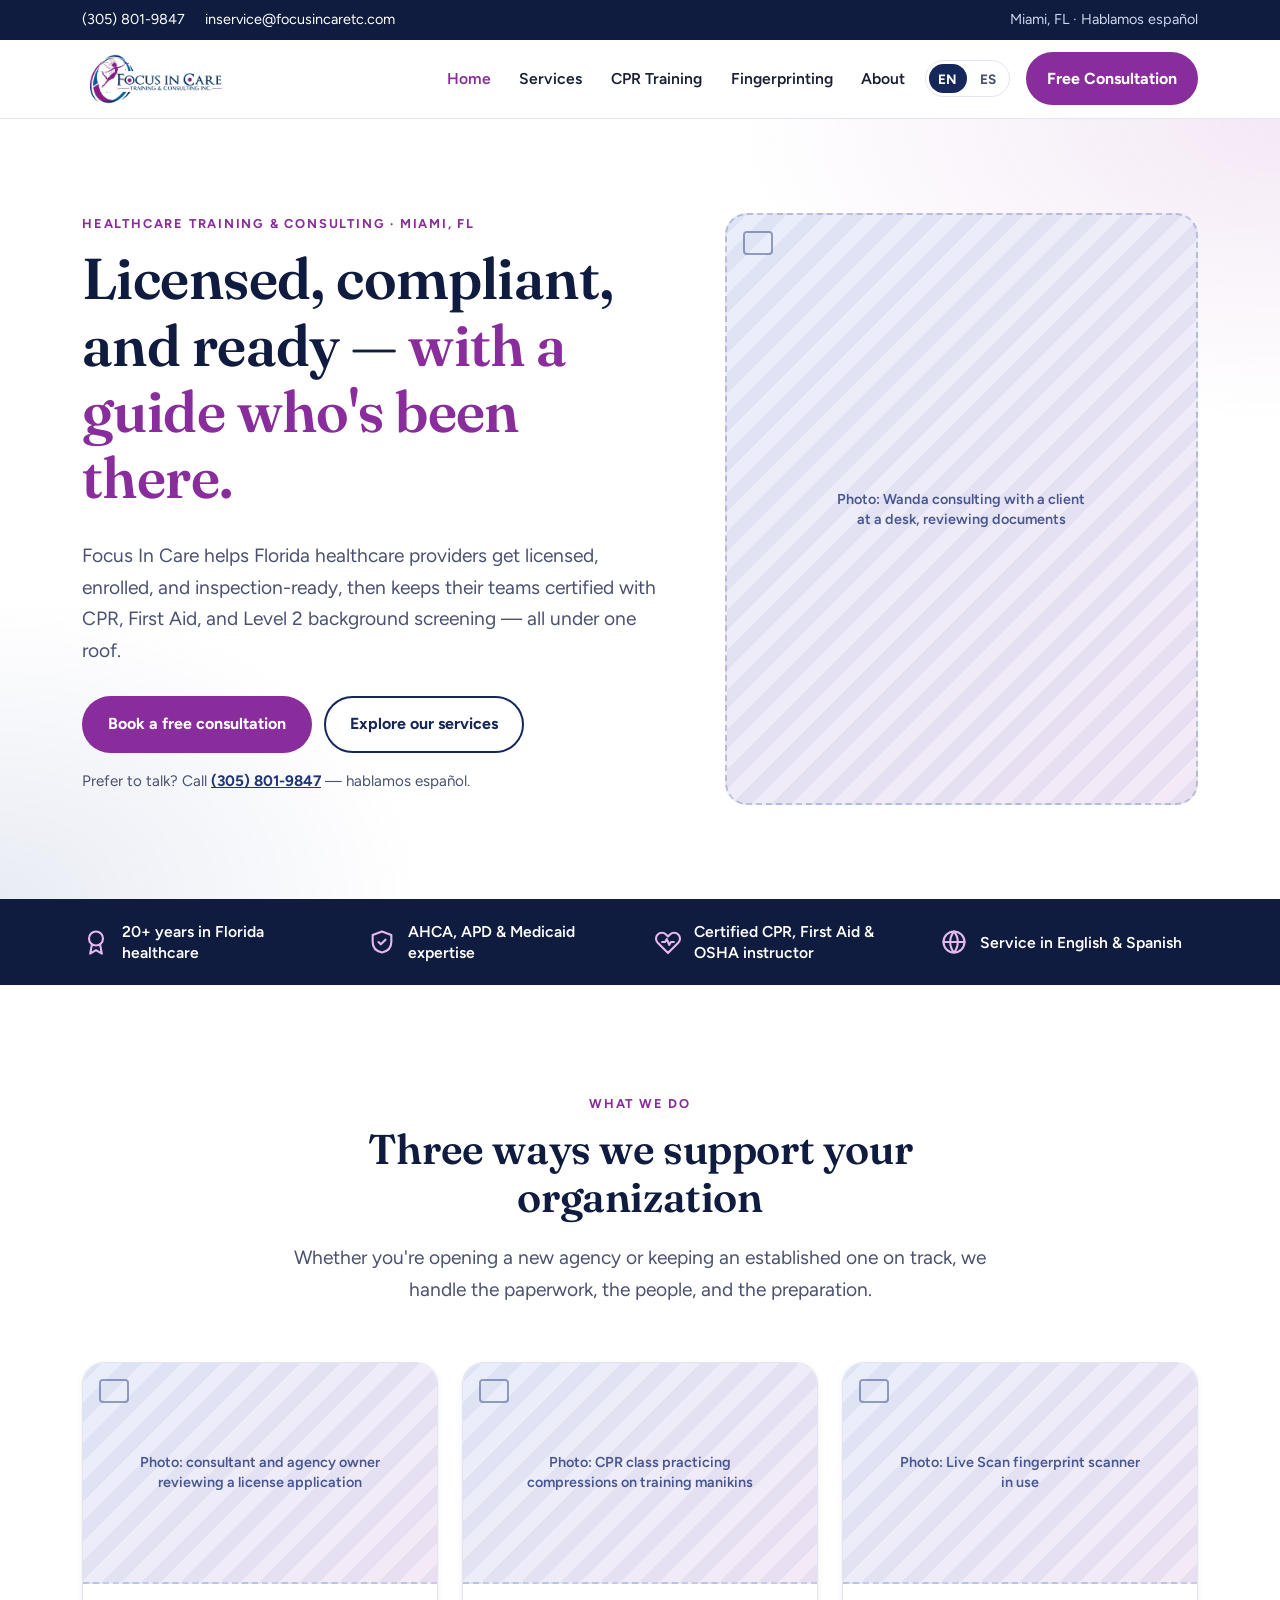
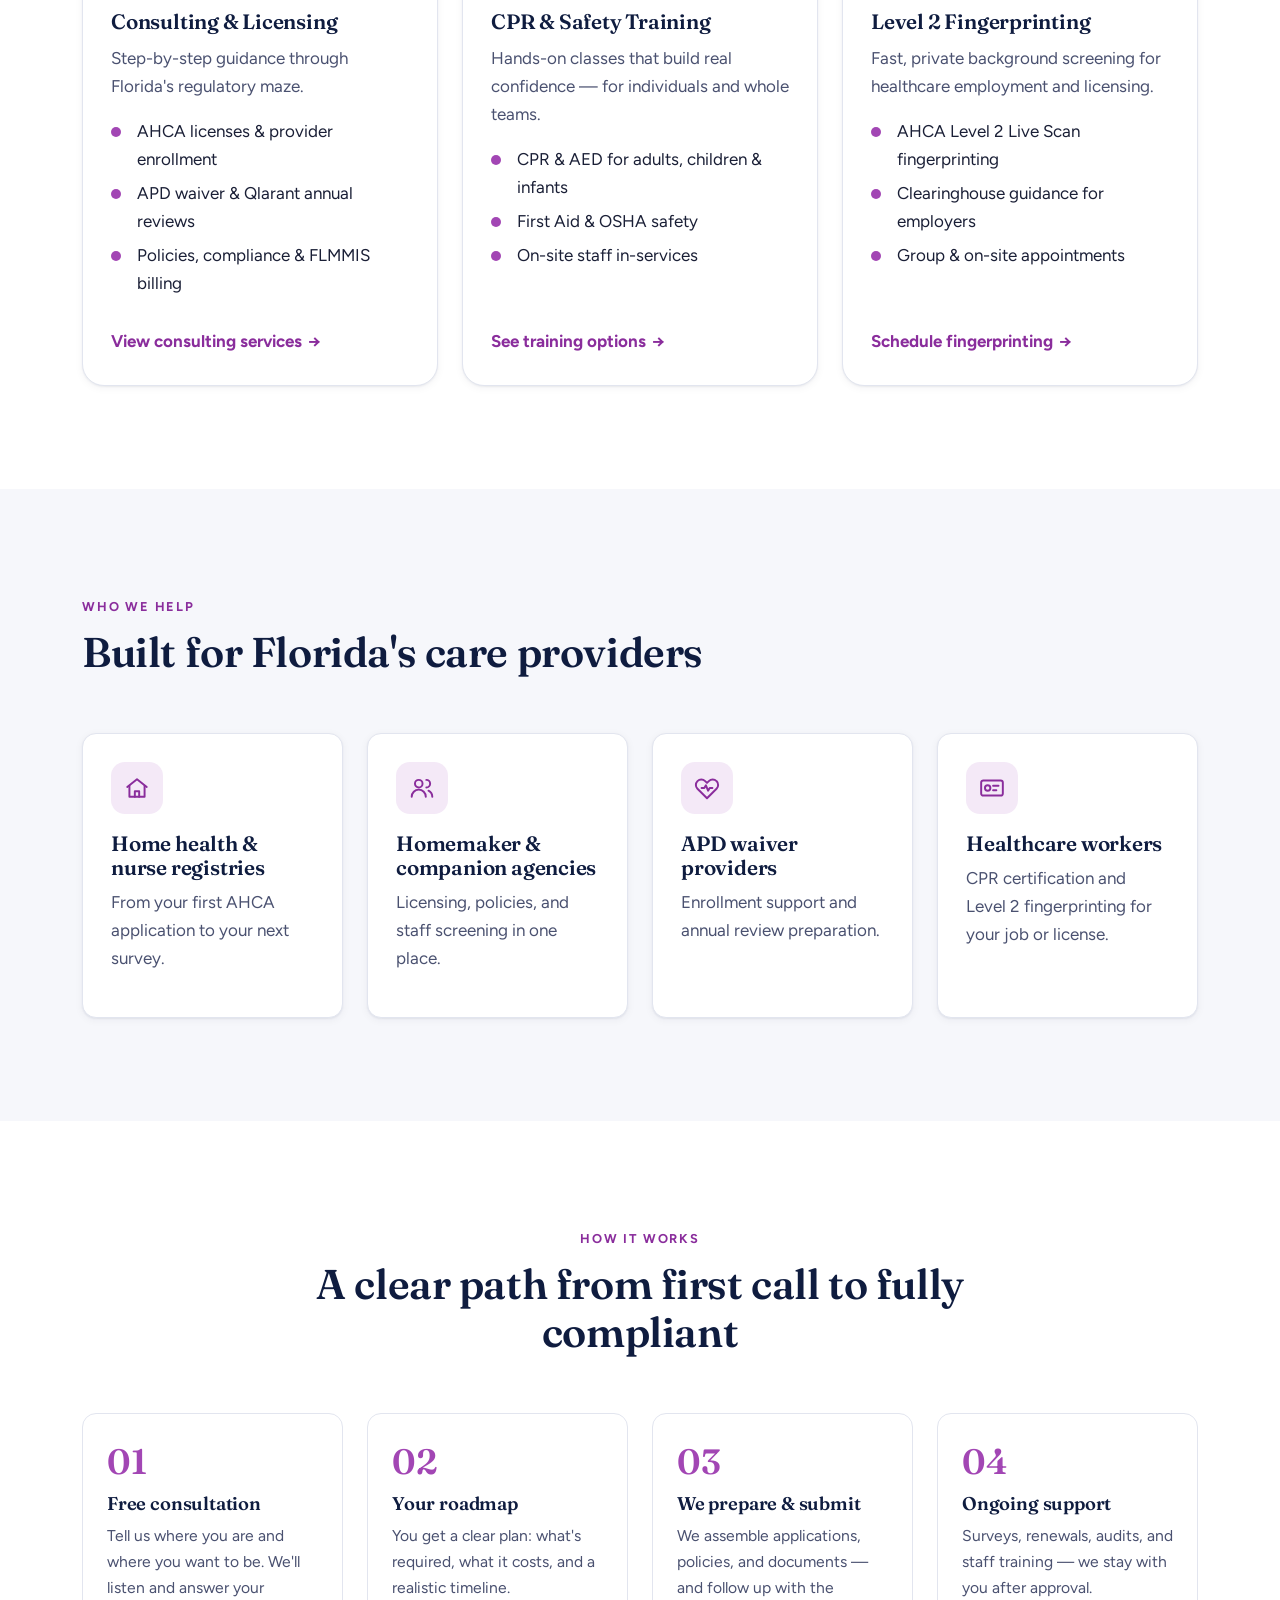
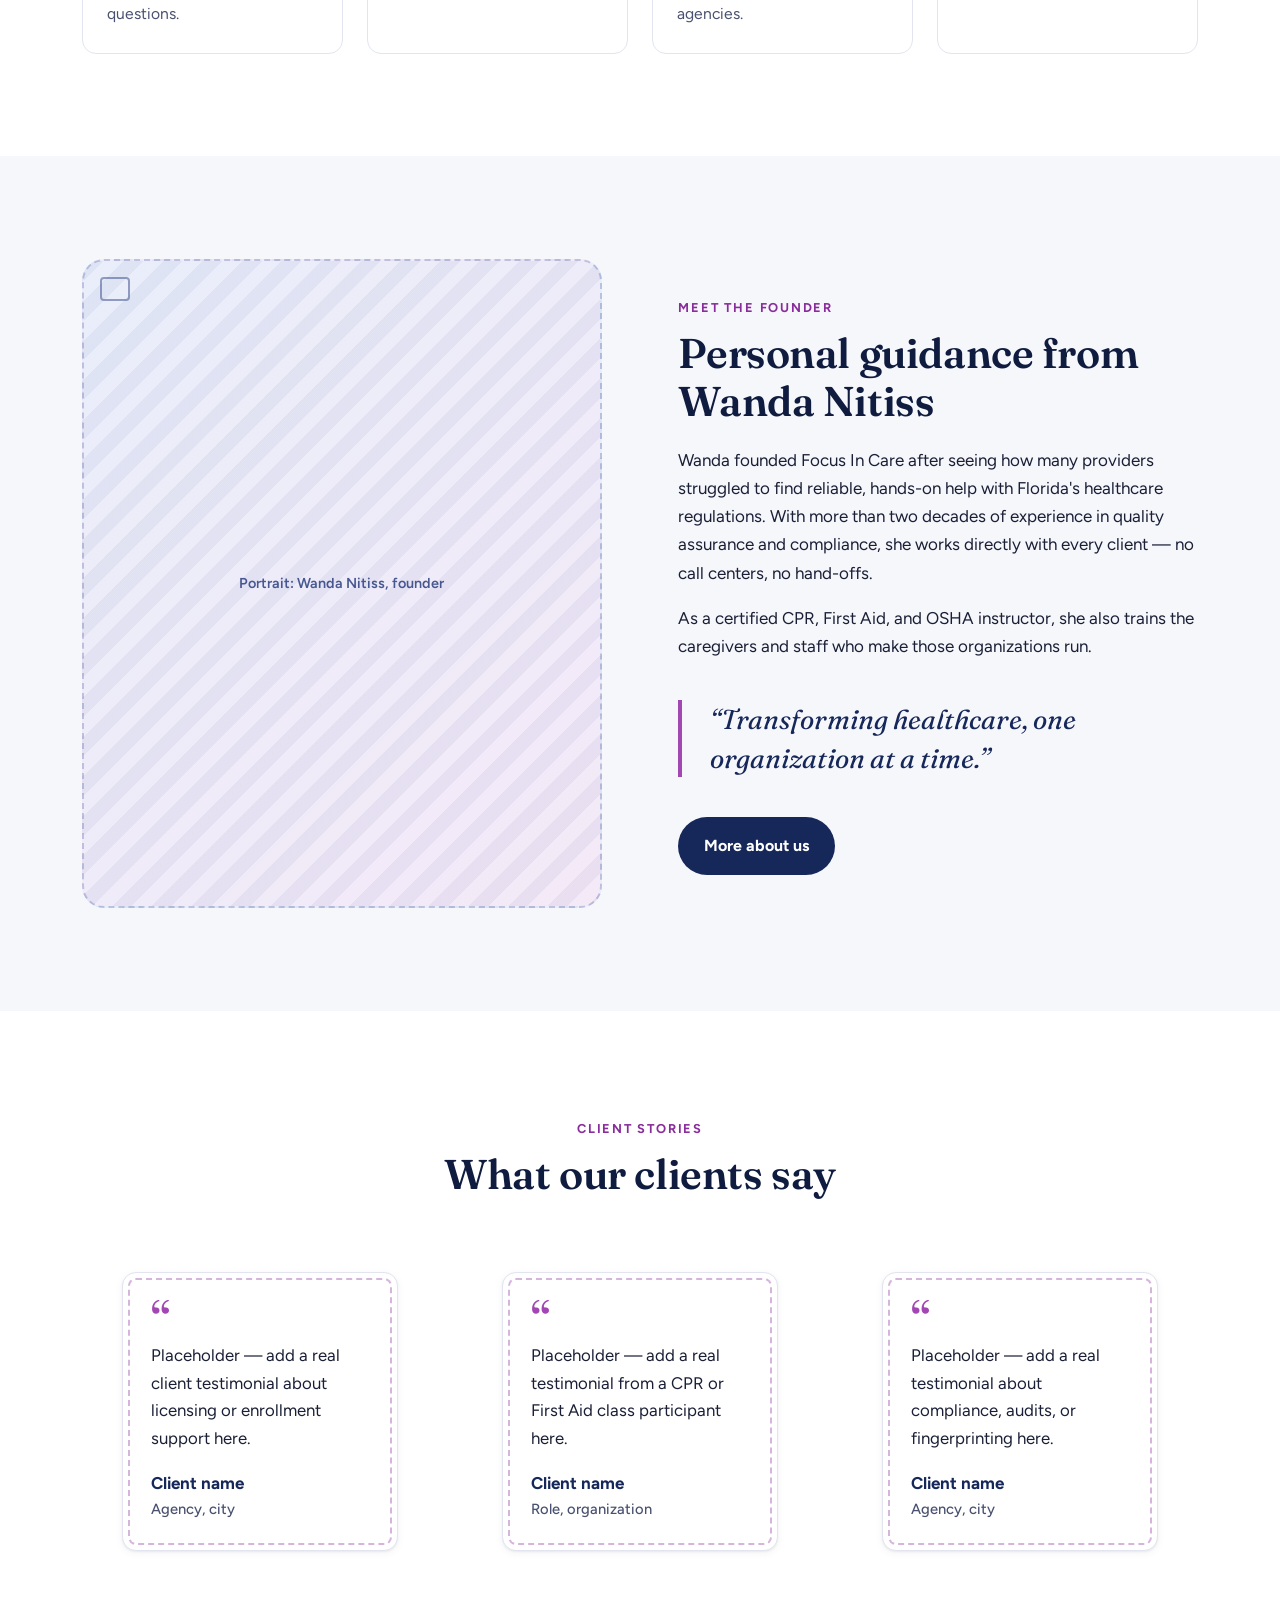
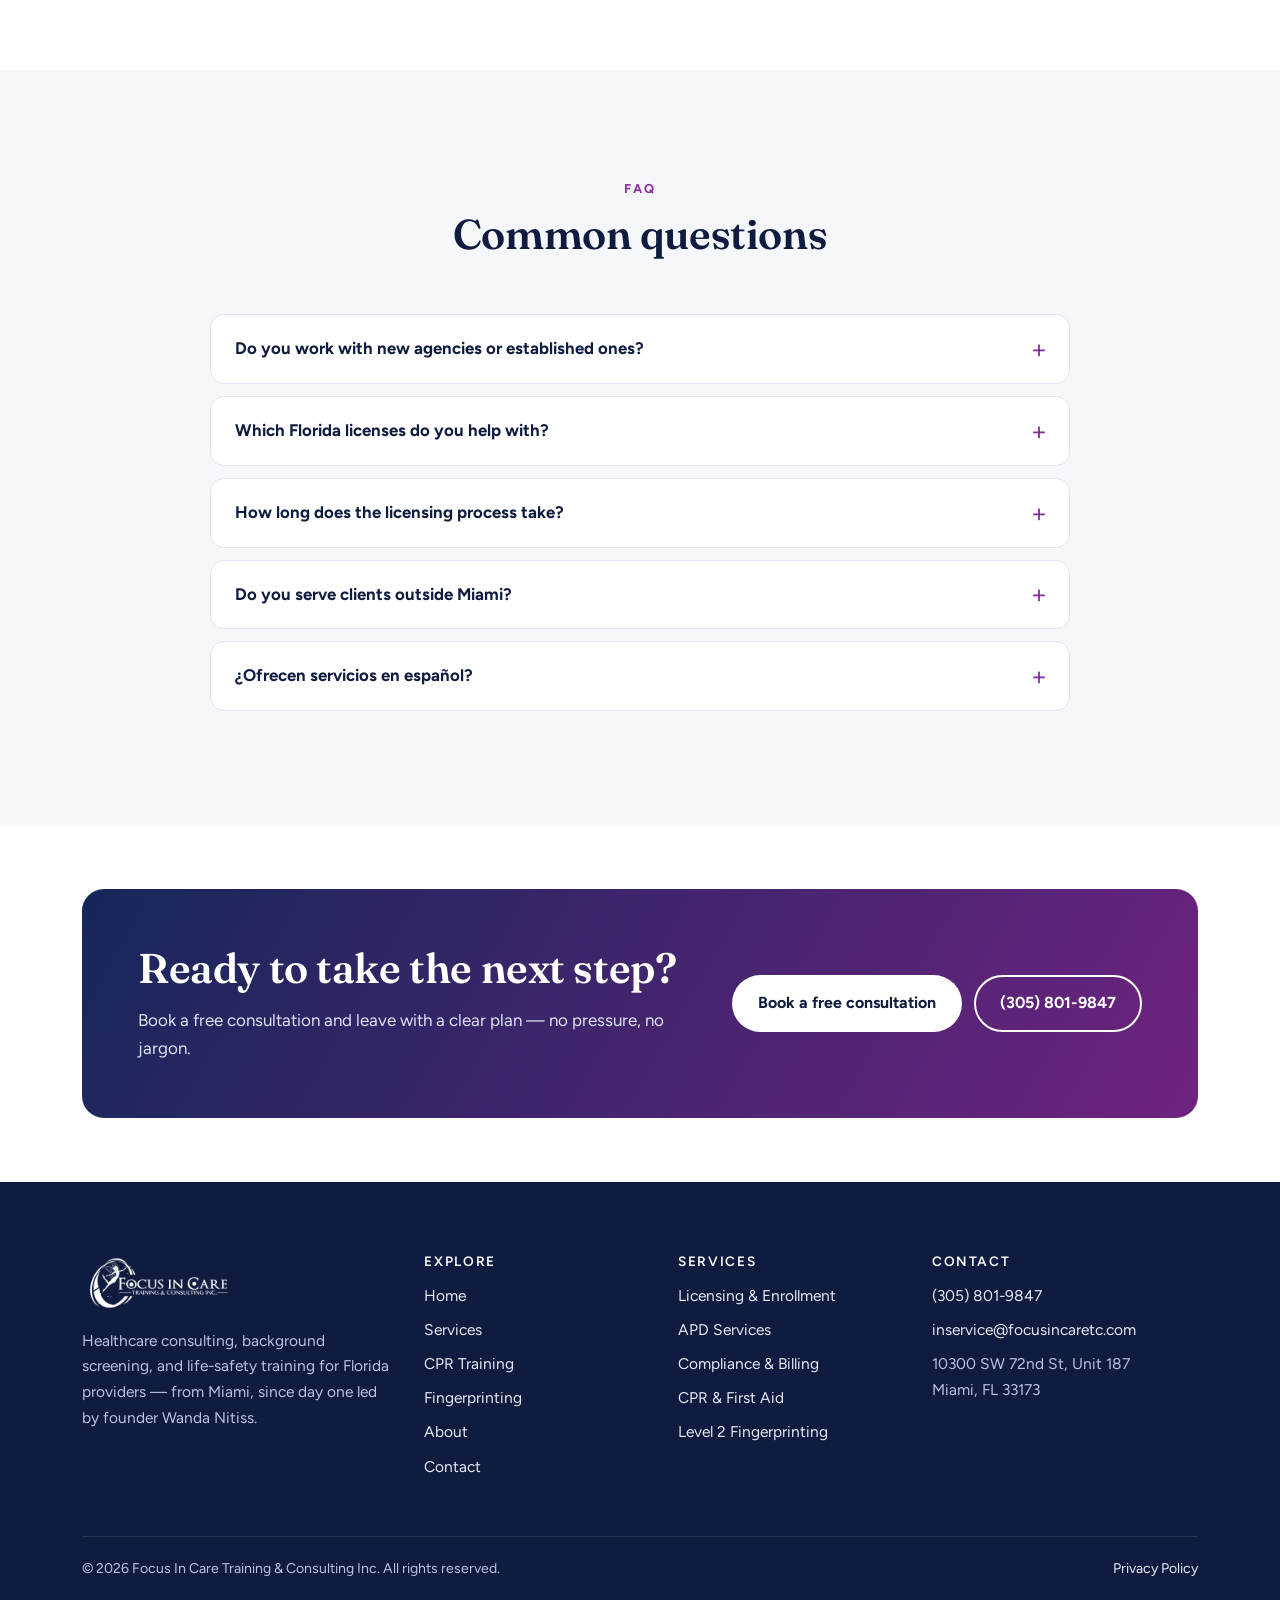
==== index.html @ b2d40983 "Initial commit" ====
<!DOCTYPE html>
<html lang="en">
<head>
<meta charset="utf-8">
<meta name="viewport" content="width=device-width, initial-scale=1">
<title>Focus In Care | Healthcare Consulting, CPR Training & Fingerprinting in Miami, FL</title>
<meta name="description" content="Miami-based healthcare consulting for Florida providers: AHCA licensing, Medicaid & APD enrollment, compliance, Level 2 fingerprinting, and CPR/First Aid training. English & Spanish.">
<link rel="canonical" href="https://focusincaretc.com/">
<link rel="alternate" hreflang="en" href="https://focusincaretc.com/">
<link rel="alternate" hreflang="es" href="https://focusincaretc.com/es/">
<link rel="alternate" hreflang="x-default" href="https://focusincaretc.com/">
<meta property="og:type" content="website">
<meta property="og:site_name" content="Focus In Care Training &amp; Consulting">
<meta property="og:title" content="Focus In Care | Healthcare Consulting, CPR Training & Fingerprinting in Miami, FL">
<meta property="og:description" content="Miami-based healthcare consulting for Florida providers: AHCA licensing, Medicaid & APD enrollment, compliance, Level 2 fingerprinting, and CPR/First Aid training. English & Spanish.">
<meta property="og:url" content="https://focusincaretc.com/">
<meta property="og:image" content="https://focusincaretc.com/assets/img/og-image.png">
<meta property="og:locale" content="en_US">
<meta name="theme-color" content="#0f1c3f">
<link rel="icon" href="assets/img/favicon.svg" type="image/svg+xml">
<link rel="preconnect" href="https://fonts.googleapis.com">
<link rel="preconnect" href="https://fonts.gstatic.com" crossorigin>
<link href="https://fonts.googleapis.com/css2?family=Figtree:wght@400;500;600;700&family=Fraunces:opsz,wght@9..144,500;9..144,600&display=swap" rel="stylesheet">
<link rel="stylesheet" href="assets/css/styles.css">
<script type="application/ld+json">
{
  "@context": "https://schema.org",
  "@type": "ProfessionalService",
  "name": "Focus In Care Training & Consulting Inc.",
  "alternateName": "Focus In Care",
  "url": "https://focusincaretc.com/",
  "logo": "https://focusincaretc.com/assets/img/logo.svg",
  "image": "https://focusincaretc.com/assets/img/og-image.png",
  "telephone": "+1-305-801-9847",
  "email": "inservice@focusincaretc.com",
  "address": {
    "@type": "PostalAddress",
    "streetAddress": "10300 SW 72nd St, Unit 187",
    "addressLocality": "Miami",
    "addressRegion": "FL",
    "postalCode": "33173",
    "addressCountry": "US"
  },
  "areaServed": {
    "@type": "State",
    "name": "Florida"
  },
  "founder": {
    "@type": "Person",
    "name": "Wanda Nitiss"
  },
  "knowsLanguage": [
    "en",
    "es"
  ],
  "description": "Healthcare consulting (AHCA licensing, provider enrollment, APD, compliance), Level 2 background screening fingerprinting, and CPR/First Aid training in Miami, Florida."
}
</script>
</head>
<body>
<a class="skip-link" href="#main">Skip to main content</a>

<div class="topbar">
  <div class="wrap">
    <div class="topbar__contact">
      <a href="tel:+13058019847">(305) 801-9847</a>
      <a href="mailto:inservice@focusincaretc.com">inservice@focusincaretc.com</a>
    </div>
    <div>Miami, FL · Hablamos español</div>
  </div>
</div>

<header class="site-header">
  <div class="wrap">
    <a class="brand" href="index.html" aria-label="Focus In Care Training &amp; Consulting — Home">
      <img src="assets/img/logo.svg" alt="Focus In Care Training &amp; Consulting Inc." width="148" height="56">
    </a>
    <button class="nav-toggle" type="button" aria-expanded="false" aria-controls="site-nav"><span></span><span class="visually-hidden">Menu</span></button>
    <nav class="nav" id="site-nav" aria-label="Main">
      <ul class="nav__list">
          <li><a href="index.html" aria-current="page">Home</a></li>
          <li><a href="services.html">Services</a></li>
          <li><a href="training.html">CPR Training</a></li>
          <li><a href="fingerprinting.html">Fingerprinting</a></li>
          <li><a href="about.html">About</a></li>
      </ul>
      <div class="lang-switch" role="group" aria-label="Language"><span lang="en">EN</span><a href="es/index.html" lang="es" hreflang="es" title="Ver en español">ES</a></div>
      <a class="btn btn--primary" href="contact.html">Free Consultation</a>
    </nav>
  </div>
</header>

<main id="main">
<section class="hero">
  <div class="wrap hero__grid">
    <div>
      <span class="eyebrow">Healthcare Training &amp; Consulting · Miami, FL</span>
      <h1>Licensed, compliant, and ready — <span>with a guide who's been there.</span></h1>
      <p class="lead">Focus In Care helps Florida healthcare providers get licensed, enrolled, and inspection-ready, then keeps their teams certified with CPR, First Aid, and Level 2 background screening — all under one roof.</p>
      <div class="btn-row">
        <a class="btn btn--primary" href="contact.html">Book a free consultation</a>
        <a class="btn btn--ghost" href="services.html">Explore our services</a>
      </div>
      <p class="hero__note">Prefer to talk? Call <a href="tel:+13058019847">(305) 801-9847</a> — hablamos español.</p>
    </div>
    <div class="ph ph--portrait" role="img" aria-label="Photo: Wanda consulting with a client at a desk, reviewing documents"><span class="ph__label">Photo: Wanda consulting with a client at a desk, reviewing documents</span></div>
  </div>
</section>

<section class="trust" aria-label="Why providers choose us">
  <div class="wrap">
    <ul class="trust__list">
      <li><svg viewBox="0 0 24 24" fill="none" stroke="currentColor" stroke-width="1.8" stroke-linecap="round" stroke-linejoin="round" aria-hidden="true"><circle cx="12" cy="9" r="6"/><path d="M8.5 14.2L7 22l5-3 5 3-1.5-7.8"/></svg>20+ years in Florida healthcare</li>
      <li><svg viewBox="0 0 24 24" fill="none" stroke="currentColor" stroke-width="1.8" stroke-linecap="round" stroke-linejoin="round" aria-hidden="true"><path d="M12 3l8 3v6c0 5-3.5 8-8 9-4.5-1-8-4-8-9V6l8-3z"/><path d="M9 12l2 2 4-4"/></svg>AHCA, APD &amp; Medicaid expertise</li>
      <li><svg viewBox="0 0 24 24" fill="none" stroke="currentColor" stroke-width="1.8" stroke-linecap="round" stroke-linejoin="round" aria-hidden="true"><path d="M20.8 5.6a5 5 0 0 0-7.1 0L12 7.3l-1.7-1.7a5 5 0 1 0-7.1 7.1L12 21.5l8.8-8.8a5 5 0 0 0 0-7.1z"/><path d="M7 12h2.5l1.5-2.5 2 5 1.5-2.5H17"/></svg>Certified CPR, First Aid &amp; OSHA instructor</li>
      <li><svg viewBox="0 0 24 24" fill="none" stroke="currentColor" stroke-width="1.8" stroke-linecap="round" stroke-linejoin="round" aria-hidden="true"><circle cx="12" cy="12" r="9"/><path d="M3 12h18M12 3a14 14 0 0 1 0 18M12 3a14 14 0 0 0 0 18"/></svg>Service in English &amp; Spanish</li>
    </ul>
  </div>
</section>

<section class="section">
  <div class="wrap">
    <div class="section-head section-head--center">
      <span class="eyebrow">What we do</span>
      <h2>Three ways we support your organization</h2>
      <p class="lead">Whether you're opening a new agency or keeping an established one on track, we handle the paperwork, the people, and the preparation.</p>
    </div>
    <div class="grid grid--3">
      <article class="pillar">
        <div class="ph" role="img" aria-label="Photo: consultant and agency owner reviewing a license application"><span class="ph__label">Photo: consultant and agency owner reviewing a license application</span></div>
        <div class="pillar__body">
          <h3>Consulting &amp; Licensing</h3>
          <p>Step-by-step guidance through Florida's regulatory maze.</p>
          <ul>
            <li>AHCA licenses &amp; provider enrollment</li>
            <li>APD waiver &amp; Qlarant annual reviews</li>
            <li>Policies, compliance &amp; FLMMIS billing</li>
          </ul>
          <a class="card__link" href="services.html">View consulting services</a>
        </div>
      </article>
      <article class="pillar">
        <div class="ph" role="img" aria-label="Photo: CPR class practicing compressions on training manikins"><span class="ph__label">Photo: CPR class practicing compressions on training manikins</span></div>
        <div class="pillar__body">
          <h3>CPR &amp; Safety Training</h3>
          <p>Hands-on classes that build real confidence — for individuals and whole teams.</p>
          <ul>
            <li>CPR &amp; AED for adults, children &amp; infants</li>
            <li>First Aid &amp; OSHA safety</li>
            <li>On-site staff in-services</li>
          </ul>
          <a class="card__link" href="training.html">See training options</a>
        </div>
      </article>
      <article class="pillar">
        <div class="ph" role="img" aria-label="Photo: Live Scan fingerprint scanner in use"><span class="ph__label">Photo: Live Scan fingerprint scanner in use</span></div>
        <div class="pillar__body">
          <h3>Level 2 Fingerprinting</h3>
          <p>Fast, private background screening for healthcare employment and licensing.</p>
          <ul>
            <li>AHCA Level 2 Live Scan fingerprinting</li>
            <li>Clearinghouse guidance for employers</li>
            <li>Group &amp; on-site appointments</li>
          </ul>
          <a class="card__link" href="fingerprinting.html">Schedule fingerprinting</a>
        </div>
      </article>
    </div>
  </div>
</section>

<section class="section section--alt">
  <div class="wrap">
    <div class="section-head">
      <span class="eyebrow">Who we help</span>
      <h2>Built for Florida's care providers</h2>
    </div>
    <div class="grid grid--4">
      <div class="card"><div class="icon"><svg viewBox="0 0 24 24" fill="none" stroke="currentColor" stroke-width="1.8" stroke-linecap="round" stroke-linejoin="round" aria-hidden="true"><path d="M3 11l9-7 9 7"/><path d="M5 10v10h14V10"/><path d="M10 20v-5h4v5"/></svg></div><h3>Home health &amp; nurse registries</h3><p>From your first AHCA application to your next survey.</p></div>
      <div class="card"><div class="icon"><svg viewBox="0 0 24 24" fill="none" stroke="currentColor" stroke-width="1.8" stroke-linecap="round" stroke-linejoin="round" aria-hidden="true"><circle cx="9" cy="8" r="3.5"/><path d="M2.5 20a6.5 6.5 0 0 1 13 0"/><path d="M16 4.5a3.5 3.5 0 0 1 0 7"/><path d="M18 14.5a6.5 6.5 0 0 1 3.5 5.5"/></svg></div><h3>Homemaker &amp; companion agencies</h3><p>Licensing, policies, and staff screening in one place.</p></div>
      <div class="card"><div class="icon"><svg viewBox="0 0 24 24" fill="none" stroke="currentColor" stroke-width="1.8" stroke-linecap="round" stroke-linejoin="round" aria-hidden="true"><path d="M20.8 5.6a5 5 0 0 0-7.1 0L12 7.3l-1.7-1.7a5 5 0 1 0-7.1 7.1L12 21.5l8.8-8.8a5 5 0 0 0 0-7.1z"/><path d="M7 12h2.5l1.5-2.5 2 5 1.5-2.5H17"/></svg></div><h3>APD waiver providers</h3><p>Enrollment support and annual review preparation.</p></div>
      <div class="card"><div class="icon"><svg viewBox="0 0 24 24" fill="none" stroke="currentColor" stroke-width="1.8" stroke-linecap="round" stroke-linejoin="round" aria-hidden="true"><rect x="2" y="5" width="20" height="14" rx="2"/><circle cx="8" cy="12" r="2.5"/><path d="M13 10h5M13 14h3"/></svg></div><h3>Healthcare workers</h3><p>CPR certification and Level 2 fingerprinting for your job or license.</p></div>
    </div>
  </div>
</section>

<section class="section">
  <div class="wrap">
    <div class="section-head section-head--center">
      <span class="eyebrow">How it works</span>
      <h2>A clear path from first call to fully compliant</h2>
    </div>
    <ol class="steps">
      <li><h3>Free consultation</h3><p>Tell us where you are and where you want to be. We'll listen and answer your questions.</p></li>
      <li><h3>Your roadmap</h3><p>You get a clear plan: what's required, what it costs, and a realistic timeline.</p></li>
      <li><h3>We prepare &amp; submit</h3><p>We assemble applications, policies, and documents — and follow up with the agencies.</p></li>
      <li><h3>Ongoing support</h3><p>Surveys, renewals, audits, and staff training — we stay with you after approval.</p></li>
    </ol>
  </div>
</section>

<section class="section section--alt">
  <div class="wrap split">
    <div class="ph ph--portrait" role="img" aria-label="Portrait: Wanda Nitiss, founder"><span class="ph__label">Portrait: Wanda Nitiss, founder</span></div>
    <div>
      <span class="eyebrow">Meet the founder</span>
      <h2>Personal guidance from Wanda Nitiss</h2>
      <p>Wanda founded Focus In Care after seeing how many providers struggled to find reliable, hands-on help with Florida's healthcare regulations. With more than two decades of experience in quality assurance and compliance, she works directly with every client — no call centers, no hand-offs.</p>
      <p>As a certified CPR, First Aid, and OSHA instructor, she also trains the caregivers and staff who make those organizations run.</p>
      <p class="founder__quote">“Transforming healthcare, one organization at a time.”</p>
      <a class="btn btn--navy" href="about.html">More about us</a>
    </div>
  </div>
</section>

<section class="section">
  <div class="wrap">
    <div class="section-head section-head--center">
      <span class="eyebrow">Client stories</span>
      <h2>What our clients say</h2>
    </div>
    <div class="grid grid--3">
      <figure class="quote-card is-placeholder"><blockquote>Placeholder — add a real client testimonial about licensing or enrollment support here.</blockquote><figcaption><cite>Client name<span>Agency, city</span></cite></figcaption></figure>
      <figure class="quote-card is-placeholder"><blockquote>Placeholder — add a real testimonial from a CPR or First Aid class participant here.</blockquote><figcaption><cite>Client name<span>Role, organization</span></cite></figcaption></figure>
      <figure class="quote-card is-placeholder"><blockquote>Placeholder — add a real testimonial about compliance, audits, or fingerprinting here.</blockquote><figcaption><cite>Client name<span>Agency, city</span></cite></figcaption></figure>
    </div>
  </div>
</section>

<section class="section section--alt">
  <div class="wrap">
    <div class="section-head section-head--center">
      <span class="eyebrow">FAQ</span>
      <h2>Common questions</h2>
    </div>
    <div class="faq">
      <details>
        <summary>Do you work with new agencies or established ones?</summary>
        <div><p>Both. We help new owners through licensing and enrollment from the start, and we help established agencies with renewals, surveys, audits, policy updates, billing issues, and staff training.</p></div>
      </details>
      <details>
        <summary>Which Florida licenses do you help with?</summary>
        <div><p>We assist with AHCA licenses such as Nurse Registry, Home Health, and Homemaker &amp; Companion services, as well as APD waiver provider enrollment. If you're unsure which license fits your business model, we'll help you decide during your consultation.</p></div>
      </details>
      <details>
        <summary>How long does the licensing process take?</summary>
        <div><p>It depends on the license type, how complete your documents are, and agency processing times. After your consultation we'll give you a realistic timeline for your specific situation.</p></div>
      </details>
      <details>
        <summary>Do you serve clients outside Miami?</summary>
        <div><p>Yes. Our office is in Miami, and our consulting services are available to providers throughout Florida. Training and fingerprinting are offered at our office or on-site for groups.</p></div>
      </details>
      <details>
        <summary>¿Ofrecen servicios en español?</summary>
        <div><p>Sí. Todos nuestros servicios de consultoría, capacitación y huellas digitales están disponibles en español. <a href="es/index.html">Ver el sitio en español</a>.</p></div>
      </details>
    </div>
  </div>
</section>

<section class="section section--tight">
  <div class="wrap">
    <div class="cta-band">
      <div>
        <h2>Ready to take the next step?</h2>
        <p>Book a free consultation and leave with a clear plan — no pressure, no jargon.</p>
      </div>
      <div class="btn-row">
        <a class="btn btn--light" href="contact.html">Book a free consultation</a>
        <a class="btn btn--ghost" style="color:#fff" href="tel:+13058019847">(305) 801-9847</a>
      </div>
    </div>
  </div>
</section>
</main>

<footer class="site-footer">
  <div class="wrap">
    <div class="footer__grid">
      <div>
        <img class="footer__logo" src="assets/img/logo.svg" alt="Focus In Care Training &amp; Consulting Inc." width="154" height="58" loading="lazy">
        <p>Healthcare consulting, background screening, and life-safety training for Florida providers — from Miami, since day one led by founder Wanda Nitiss.</p>
      </div>
      <div>
        <h2>Explore</h2>
        <ul>
          <li><a href="index.html">Home</a></li>
          <li><a href="services.html">Services</a></li>
          <li><a href="training.html">CPR Training</a></li>
          <li><a href="fingerprinting.html">Fingerprinting</a></li>
          <li><a href="about.html">About</a></li>
          <li><a href="contact.html">Contact</a></li>
        </ul>
      </div>
      <div>
        <h2>Services</h2>
        <ul>
          <li><a href="services.html#licensing">Licensing & Enrollment</a></li>
          <li><a href="services.html#apd">APD Services</a></li>
          <li><a href="services.html#compliance">Compliance & Billing</a></li>
          <li><a href="training.html">CPR & First Aid</a></li>
          <li><a href="fingerprinting.html">Level 2 Fingerprinting</a></li>
        </ul>
      </div>
      <div>
        <h2>Contact</h2>
        <ul>
          <li><a href="tel:+13058019847">(305) 801-9847</a></li>
          <li><a href="mailto:inservice@focusincaretc.com">inservice@focusincaretc.com</a></li>
          <li>10300 SW 72nd St, Unit 187<br>Miami, FL 33173</li>
        </ul>
      </div>
    </div>
    <div class="footer__bottom">
      <span>© <span data-year>2026</span> Focus In Care Training &amp; Consulting Inc. All rights reserved.</span>
      <a href="privacy.html">Privacy Policy</a>
    </div>
  </div>
</footer>

<script src="assets/js/main.js" defer></script>
</body>
</html>
---- assets/css/styles.css ----
/* ==========================================================================
   Focus In Care Training & Consulting — site styles
   Brand colors are sampled from the logo (navy + violet).
   ========================================================================== */

:root {
  --navy-900: #0f1c3f;
  --navy-800: #16275a;
  --navy-700: #1f3478;
  --navy-600: #2a4396;
  --violet-700: #6f2380;
  --violet-600: #8a2d9c;
  --violet-500: #a246b4;
  --violet-100: #f4e9f7;
  --sky-100: #e9eefa;

  --ink: #1a1f36;
  --ink-soft: #4a5170;
  --line: #e2e5ef;
  --surface: #ffffff;
  --surface-alt: #f6f7fb;

  --radius-sm: 8px;
  --radius: 14px;
  --radius-lg: 22px;
  --shadow-sm: 0 1px 2px rgba(15, 28, 63, .06), 0 2px 8px rgba(15, 28, 63, .05);
  --shadow: 0 10px 30px rgba(15, 28, 63, .10);

  --font-head: "Fraunces", Georgia, "Times New Roman", serif;
  --font-body: "Figtree", system-ui, -apple-system, "Segoe UI", Roboto, sans-serif;

  --wrap: 1180px;
  --gutter: clamp(16px, 4vw, 32px);
}

/* ---------- Reset / base ---------- */
*, *::before, *::after { box-sizing: border-box; }
html { scroll-behavior: smooth; -webkit-text-size-adjust: 100%; }
body {
  margin: 0;
  font-family: var(--font-body);
  font-size: 1.0625rem;
  line-height: 1.65;
  color: var(--ink);
  background: var(--surface);
}
img, svg { max-width: 100%; display: block; }
a { color: var(--navy-700); }
a:hover { color: var(--violet-600); }
h1, h2, h3, h4 {
  font-family: var(--font-head);
  font-weight: 600;
  line-height: 1.15;
  color: var(--navy-900);
  margin: 0 0 .5em;
  letter-spacing: -.01em;
}
h1 { font-size: clamp(2.2rem, 4.8vw, 3.6rem); }
h2 { font-size: clamp(1.75rem, 3.4vw, 2.6rem); }
h3 { font-size: 1.3rem; }
p { margin: 0 0 1em; }
ul { padding-left: 1.2em; }
:focus-visible { outline: 3px solid var(--violet-500); outline-offset: 2px; border-radius: 4px; }

.skip-link {
  position: absolute; left: -999px; top: 8px; z-index: 100;
  background: var(--navy-900); color: #fff; padding: 10px 16px; border-radius: var(--radius-sm);
}
.skip-link:focus { left: 8px; }

.wrap { max-width: var(--wrap); margin: 0 auto; padding-inline: var(--gutter); }
.section { padding-block: clamp(56px, 8vw, 104px); }
.section--alt { background: var(--surface-alt); }
.section--tight { padding-block: clamp(40px, 5vw, 64px); }

.eyebrow {
  display: inline-block;
  font-family: var(--font-body);
  font-size: .8rem;
  font-weight: 700;
  letter-spacing: .14em;
  text-transform: uppercase;
  color: var(--violet-600);
  margin-bottom: .75rem;
}
.lead { font-size: 1.2rem; color: var(--ink-soft); max-width: 62ch; }
.section-head { max-width: 720px; margin-bottom: clamp(32px, 5vw, 56px); }
.section-head--center { margin-inline: auto; text-align: center; }
.section-head--center .lead { margin-inline: auto; }

/* ---------- Buttons ---------- */
.btn {
  display: inline-flex; align-items: center; justify-content: center; gap: .5em;
  padding: .85em 1.5em;
  border-radius: 999px;
  font-weight: 700;
  font-size: 1rem;
  text-decoration: none;
  border: 2px solid transparent;
  cursor: pointer;
  transition: background .2s, color .2s, border-color .2s, transform .2s;
  font-family: var(--font-body);
}
.btn:hover { transform: translateY(-1px); }
.btn--primary { background: var(--violet-600); color: #fff; }
.btn--primary:hover { background: var(--violet-700); color: #fff; }
.btn--navy { background: var(--navy-800); color: #fff; }
.btn--navy:hover { background: var(--navy-900); color: #fff; }
.btn--ghost { border-color: currentColor; color: var(--navy-800); background: transparent; }
.btn--ghost:hover { background: var(--navy-800); border-color: var(--navy-800); color: #fff; }
.btn--light { background: #fff; color: var(--navy-900); }
.btn--light:hover { background: var(--violet-100); color: var(--navy-900); }
.btn-row { display: flex; flex-wrap: wrap; gap: 12px; }

/* ---------- Top bar + header ---------- */
.topbar {
  background: var(--navy-900);
  color: #cfd6ee;
  font-size: .9rem;
}
.topbar .wrap {
  display: flex; flex-wrap: wrap; gap: 6px 24px;
  justify-content: space-between; align-items: center;
  padding-block: 8px;
}
.topbar a { color: #fff; text-decoration: none; }
.topbar a:hover { color: #e4c6ec; }
.topbar__contact { display: flex; flex-wrap: wrap; gap: 4px 20px; }

.site-header {
  position: sticky; top: 0; z-index: 50;
  background: rgba(255, 255, 255, .96);
  backdrop-filter: saturate(160%) blur(8px);
  border-bottom: 1px solid var(--line);
}
.site-header .wrap {
  display: flex; align-items: center; justify-content: space-between; gap: 20px;
  min-height: 78px;
}
.brand img { height: 56px; width: auto; }

.nav { display: flex; align-items: center; gap: 6px; }
.nav__list { display: flex; gap: 2px; list-style: none; margin: 0; padding: 0; }
.nav__list a {
  display: block; padding: .55em .85em; border-radius: var(--radius-sm);
  text-decoration: none; color: var(--ink); font-weight: 600; font-size: .98rem;
}
.nav__list a:hover { background: var(--sky-100); color: var(--navy-800); }
.nav__list a[aria-current="page"] { color: var(--violet-600); }
.nav .btn { margin-left: 10px; padding: .7em 1.2em; }

.lang-switch {
  display: inline-flex; align-items: center; gap: 4px;
  border: 1px solid var(--line); border-radius: 999px; padding: 3px;
  font-size: .85rem; font-weight: 700;
}
.lang-switch a, .lang-switch span {
  padding: .25em .7em; border-radius: 999px; text-decoration: none;
}
.lang-switch span { background: var(--navy-800); color: #fff; }
.lang-switch a { color: var(--ink-soft); }
.lang-switch a:hover { color: var(--violet-600); }

.nav-toggle {
  display: none;
  background: none; border: 1px solid var(--line); border-radius: var(--radius-sm);
  width: 46px; height: 46px; cursor: pointer; padding: 0;
}
.nav-toggle span, .nav-toggle span::before, .nav-toggle span::after {
  display: block; width: 22px; height: 2px; background: var(--navy-900);
  margin: 0 auto; position: relative; transition: transform .2s, opacity .2s;
}
.nav-toggle span::before, .nav-toggle span::after { content: ""; position: absolute; left: 0; }
.nav-toggle span::before { top: -7px; }
.nav-toggle span::after { top: 7px; }
.nav-toggle[aria-expanded="true"] span { background: transparent; }
.nav-toggle[aria-expanded="true"] span::before { transform: translateY(7px) rotate(45deg); }
.nav-toggle[aria-expanded="true"] span::after { transform: translateY(-7px) rotate(-45deg); }

@media (max-width: 1020px) {
  .nav-toggle { display: block; }
  .nav {
    position: absolute; left: 0; right: 0; top: 100%;
    flex-direction: column; align-items: stretch; gap: 12px;
    background: #fff; border-bottom: 1px solid var(--line);
    padding: 16px var(--gutter) 24px;
    box-shadow: var(--shadow);
    display: none;
  }
  .nav.is-open { display: flex; }
  .nav__list { flex-direction: column; }
  .nav__list a { padding: .8em .6em; font-size: 1.05rem; }
  .nav .btn { margin-left: 0; }
  .lang-switch { align-self: flex-start; }
  .brand img { height: 46px; }
}

/* ---------- Image placeholders ---------- */
.ph {
  position: relative;
  display: flex; align-items: center; justify-content: center;
  aspect-ratio: 4 / 3;
  max-width: 100%;
  border-radius: var(--radius-lg);
  background:
    repeating-linear-gradient(135deg, rgba(42, 67, 150, .06) 0 14px, transparent 14px 28px),
    linear-gradient(135deg, var(--sky-100), var(--violet-100));
  border: 2px dashed rgba(42, 67, 150, .25);
  color: var(--navy-700);
  text-align: center;
  padding: 24px;
  overflow: hidden;
}
.ph::before {
  content: "";
  position: absolute; top: 16px; left: 16px;
  width: 30px; height: 24px;
  border: 2px solid currentColor; border-radius: 4px; opacity: .45;
}
.ph__label {
  font-size: .9rem; font-weight: 600; line-height: 1.4;
  max-width: 28ch; opacity: .8;
}
.ph--wide { aspect-ratio: 16 / 9; }
.ph--square { aspect-ratio: 1; }
.ph--portrait { aspect-ratio: 4 / 5; }

/* ---------- Hero ---------- */
.hero {
  position: relative;
  background:
    radial-gradient(900px 500px at 100% 0%, rgba(162, 70, 180, .12), transparent 60%),
    radial-gradient(700px 500px at 0% 100%, rgba(42, 67, 150, .10), transparent 60%),
    var(--surface);
  padding-block: clamp(48px, 7vw, 96px);
  overflow: hidden;
}
.hero__grid {
  display: grid; grid-template-columns: 1.1fr .9fr; gap: clamp(32px, 5vw, 64px);
  align-items: center;
}
.hero h1 span { color: var(--violet-600); }
.hero .lead { margin-bottom: 1.8rem; }
.hero__note { margin-top: 1rem; font-size: .95rem; color: var(--ink-soft); }
.hero__note a { font-weight: 700; }
@media (max-width: 900px) {
  .hero__grid { grid-template-columns: 1fr; }
}

.page-hero {
  background: linear-gradient(135deg, var(--navy-900), var(--navy-700) 60%, var(--violet-700));
  color: #e7eaf6;
  padding-block: clamp(48px, 7vw, 88px);
}
.page-hero h1 { color: #fff; }
.page-hero .eyebrow { color: #e4b9ee; }
.page-hero .lead { color: #d6dcf0; }
.breadcrumb { font-size: .9rem; margin-bottom: 1rem; color: #b9c2e3; }
.breadcrumb a { color: #fff; }

/* ---------- Trust strip ---------- */
.trust {
  background: var(--navy-900);
  color: #fff;
}
.trust__list {
  list-style: none; margin: 0; padding: 22px 0;
  display: grid; grid-template-columns: repeat(4, 1fr); gap: 16px 28px;
}
.trust__list li { display: flex; align-items: center; gap: 12px; font-weight: 600; font-size: .98rem; line-height: 1.35; }
.trust__list svg { flex: none; width: 28px; height: 28px; color: #e4b9ee; }
@media (max-width: 900px) { .trust__list { grid-template-columns: repeat(2, 1fr); } }
@media (max-width: 480px) { .trust__list { grid-template-columns: 1fr; } }

/* ---------- Cards / grids ---------- */
.grid { display: grid; gap: 24px; }
.grid--3 { grid-template-columns: repeat(3, 1fr); }
.grid--2 { grid-template-columns: repeat(2, 1fr); }
.grid--4 { grid-template-columns: repeat(4, 1fr); }
@media (max-width: 960px) { .grid--3, .grid--4 { grid-template-columns: repeat(2, 1fr); } }
@media (max-width: 640px) { .grid--3, .grid--2, .grid--4 { grid-template-columns: 1fr; } }

.card {
  background: var(--surface);
  border: 1px solid var(--line);
  border-radius: var(--radius);
  padding: 28px;
  box-shadow: var(--shadow-sm);
  display: flex; flex-direction: column;
}
.card h3 { margin-bottom: .4em; }
.card p { color: var(--ink-soft); }
.card__link {
  margin-top: auto; font-weight: 700; text-decoration: none; color: var(--violet-600);
  display: inline-flex; align-items: center; gap: .35em;
}
.card__link::after { content: "→"; transition: transform .2s; }
.card__link:hover::after { transform: translateX(3px); }

.icon {
  width: 52px; height: 52px; border-radius: 14px;
  display: grid; place-items: center;
  background: var(--violet-100); color: var(--violet-600);
  margin-bottom: 18px;
}
.icon svg { width: 26px; height: 26px; }
.icon--navy { background: var(--sky-100); color: var(--navy-700); }

.pillar {
  position: relative; overflow: hidden;
  border-radius: var(--radius-lg);
  background: var(--surface);
  border: 1px solid var(--line);
  box-shadow: var(--shadow-sm);
  display: flex; flex-direction: column;
}
.pillar .ph { border-radius: 0; border: 0; border-bottom: 2px dashed rgba(42, 67, 150, .2); aspect-ratio: 16 / 10; }
.pillar__body { padding: 26px 28px 30px; display: flex; flex-direction: column; flex: 1; }
.pillar__body p { color: var(--ink-soft); }
.pillar ul { margin: 0 0 1.4em; padding: 0; list-style: none; }
.pillar li { padding-left: 1.5em; position: relative; margin-bottom: .35em; }
.pillar li::before {
  content: ""; position: absolute; left: 0; top: .55em;
  width: .6em; height: .6em; border-radius: 50%; background: var(--violet-500);
}

/* ---------- Split layout ---------- */
.split { display: grid; grid-template-columns: 1fr 1fr; gap: clamp(32px, 6vw, 80px); align-items: center; }
.split--reverse > :first-child { order: 2; }
@media (max-width: 900px) {
  .split { grid-template-columns: 1fr; }
  .split--reverse > :first-child { order: 0; }
}

.checklist { list-style: none; padding: 0; margin: 0 0 1.5em; }
.checklist li { position: relative; padding-left: 2em; margin-bottom: .7em; }
.checklist li::before {
  content: ""; position: absolute; left: 0; top: .2em;
  width: 1.3em; height: 1.3em; border-radius: 50%;
  background: var(--violet-100) url("data:image/svg+xml,%3Csvg xmlns='http://www.w3.org/2000/svg' viewBox='0 0 24 24' fill='none' stroke='%238a2d9c' stroke-width='3' stroke-linecap='round' stroke-linejoin='round'%3E%3Cpath d='M5 12l5 5L19 7'/%3E%3C/svg%3E") center / 70% no-repeat;
}

/* ---------- Process steps ---------- */
.steps { list-style: none; margin: 0; padding: 0; display: grid; grid-template-columns: repeat(4, 1fr); gap: 24px; counter-reset: step; }
.steps li {
  counter-increment: step;
  position: relative;
  background: var(--surface); border: 1px solid var(--line); border-radius: var(--radius);
  padding: 30px 24px 26px;
}
.steps li::before {
  content: counter(step, decimal-leading-zero);
  display: block;
  font-family: var(--font-head); font-size: 2.2rem; font-weight: 600;
  color: var(--violet-500); line-height: 1; margin-bottom: 14px;
}
.steps h3 { font-size: 1.15rem; }
.steps p { color: var(--ink-soft); margin: 0; font-size: .98rem; }
.steps--3 { grid-template-columns: repeat(3, 1fr); }
@media (max-width: 960px) { .steps { grid-template-columns: repeat(2, 1fr); } }
@media (max-width: 560px) { .steps, .steps--3 { grid-template-columns: 1fr; } }

/* ---------- Founder ---------- */
.founder__quote {
  font-family: var(--font-head); font-size: clamp(1.3rem, 2.4vw, 1.7rem);
  line-height: 1.4; color: var(--navy-800); font-style: italic;
  border-left: 4px solid var(--violet-500); padding-left: 1em; margin: 1.5em 0;
}
.founder__name { font-weight: 700; color: var(--navy-900); }
.founder__role { color: var(--ink-soft); font-size: .95rem; }

/* ---------- Testimonials (placeholders) ---------- */
.quote-card {
  background: var(--surface); border: 1px solid var(--line); border-radius: var(--radius);
  padding: 28px; box-shadow: var(--shadow-sm);
}
.quote-card blockquote { margin: 0 0 1em; font-size: 1.05rem; color: var(--ink); }
.quote-card blockquote::before {
  content: "“"; display: block; font-family: var(--font-head);
  font-size: 3.2rem; line-height: .8; color: var(--violet-500);
}
.quote-card cite { font-style: normal; font-weight: 700; color: var(--navy-800); }
.quote-card cite span { display: block; font-weight: 500; color: var(--ink-soft); font-size: .92rem; }
.is-placeholder { outline: 2px dashed rgba(138, 45, 156, .35); outline-offset: -8px; }

/* ---------- Services page ---------- */
.service-group { margin-bottom: clamp(48px, 6vw, 80px); }
.service-group:last-child { margin-bottom: 0; }
.service-group__head { display: flex; align-items: center; gap: 16px; margin-bottom: 24px; }
.service-group__head .icon { margin: 0; }
.service-group__head h2 { margin: 0; font-size: clamp(1.5rem, 2.8vw, 2rem); }
.service {
  background: var(--surface); border: 1px solid var(--line); border-radius: var(--radius);
  padding: 26px 28px;
  scroll-margin-top: 110px;
}
.service h3 { font-size: 1.2rem; }
.service p { color: var(--ink-soft); margin-bottom: .8em; }
.service p:last-child { margin-bottom: 0; }
.service__tag {
  display: inline-block; font-size: .75rem; font-weight: 700; letter-spacing: .06em; text-transform: uppercase;
  color: var(--navy-700); background: var(--sky-100); padding: .25em .7em; border-radius: 999px;
  margin-bottom: .8em;
}

.jump-links { display: flex; flex-wrap: wrap; gap: 8px; margin-top: 1.5rem; }
.jump-links a {
  color: #fff; text-decoration: none; font-weight: 600; font-size: .92rem;
  padding: .45em 1em; border-radius: 999px; border: 1px solid rgba(255, 255, 255, .35);
}
.jump-links a:hover { background: rgba(255, 255, 255, .12); color: #fff; }

/* ---------- FAQ ---------- */
.faq { max-width: 860px; margin: 0 auto; }
.faq details {
  background: var(--surface); border: 1px solid var(--line); border-radius: var(--radius);
  margin-bottom: 12px; overflow: hidden;
}
.faq summary {
  list-style: none; cursor: pointer;
  padding: 20px 56px 20px 24px; position: relative;
  font-weight: 700; color: var(--navy-900); font-size: 1.05rem;
}
.faq summary::-webkit-details-marker { display: none; }
.faq summary::after {
  content: "+"; position: absolute; right: 22px; top: 50%; transform: translateY(-50%);
  font-size: 1.6rem; font-weight: 400; color: var(--violet-600); transition: transform .2s;
}
.faq details[open] summary::after { transform: translateY(-50%) rotate(45deg); }
.faq details > div { padding: 0 24px 20px; color: var(--ink-soft); }
.faq details > div p:last-child { margin: 0; }

/* ---------- CTA band ---------- */
.cta-band {
  background: linear-gradient(120deg, var(--navy-800), var(--violet-700));
  color: #fff; border-radius: var(--radius-lg);
  padding: clamp(32px, 5vw, 56px);
  display: grid; grid-template-columns: 1fr auto; gap: 24px 40px; align-items: center;
}
.cta-band h2 { color: #fff; margin-bottom: .3em; }
.cta-band p { color: #dfe3f5; margin: 0; max-width: 56ch; }
@media (max-width: 800px) { .cta-band { grid-template-columns: 1fr; } }

/* ---------- Course / info tables ---------- */
.info-list { list-style: none; margin: 0; padding: 0; }
.info-list li { display: flex; gap: 14px; padding: 14px 0; border-bottom: 1px solid var(--line); }
.info-list li:last-child { border-bottom: 0; }
.info-list svg { flex: none; width: 22px; height: 22px; color: var(--violet-600); margin-top: 3px; }
.info-list strong { display: block; color: var(--navy-900); }
.info-list span { color: var(--ink-soft); font-size: .98rem; }

.callout {
  background: var(--violet-100); border-radius: var(--radius); padding: 22px 26px;
  border-left: 4px solid var(--violet-600);
}
.callout p:last-child { margin: 0; }

/* ---------- Contact ---------- */
.contact-grid { display: grid; grid-template-columns: .85fr 1.15fr; gap: clamp(32px, 5vw, 64px); align-items: start; }
@media (max-width: 900px) { .contact-grid { grid-template-columns: 1fr; } }
.contact-card {
  background: var(--navy-900); color: #d7ddf1; border-radius: var(--radius-lg); padding: 32px;
}
.contact-card h2 { color: #fff; font-size: 1.6rem; }
.contact-card a { color: #fff; }
.contact-card .info-list li { border-color: rgba(255, 255, 255, .12); }
.contact-card .info-list strong { color: #fff; }
.contact-card .info-list span, .contact-card .info-list span a { color: #d7ddf1; }
.contact-card .info-list svg { color: #e4b9ee; }

.form { background: var(--surface); border: 1px solid var(--line); border-radius: var(--radius-lg); padding: clamp(24px, 4vw, 40px); box-shadow: var(--shadow-sm); }
.form__row { display: grid; grid-template-columns: 1fr 1fr; gap: 16px; }
@media (max-width: 600px) { .form__row { grid-template-columns: 1fr; } }
.field { margin-bottom: 16px; display: flex; flex-direction: column; }
.field label { font-weight: 600; font-size: .95rem; margin-bottom: 6px; color: var(--navy-900); }
.field label .opt { font-weight: 400; color: var(--ink-soft); }
.field input, .field select, .field textarea {
  font: inherit; font-size: 1rem; color: var(--ink);
  border: 1px solid #cdd2e2; border-radius: var(--radius-sm);
  padding: .75em .9em; background: #fff; width: 100%;
}
.field textarea { min-height: 140px; resize: vertical; }
.field input:focus, .field select:focus, .field textarea:focus {
  outline: none; border-color: var(--violet-500); box-shadow: 0 0 0 3px rgba(162, 70, 180, .18);
}
.field .error { color: #b3261e; font-size: .88rem; margin-top: 4px; min-height: 0; }
.field.has-error input, .field.has-error select, .field.has-error textarea { border-color: #b3261e; }
.form__note { font-size: .88rem; color: var(--ink-soft); margin-top: 12px; }
.form__status { margin-top: 16px; padding: 14px 18px; border-radius: var(--radius-sm); background: #e8f5ec; color: #1d5b33; font-weight: 600; }
.form__status.is-error { background: #fdecea; color: #8c1d18; }
.hp { position: absolute !important; left: -9999px !important; }

.map-ph { aspect-ratio: 16 / 7; border-radius: var(--radius-lg); }
@media (max-width: 600px) { .map-ph { aspect-ratio: 4 / 3; } }

/* ---------- Prose (legal pages) ---------- */
.prose { max-width: 760px; }
.prose h2 { font-size: 1.5rem; margin-top: 1.8em; }
.prose p, .prose li { color: var(--ink-soft); }

/* ---------- Footer ---------- */
.site-footer { background: var(--navy-900); color: #b9c2e3; padding-top: clamp(48px, 6vw, 72px); font-size: .97rem; }
.site-footer a { color: #e6e9f5; text-decoration: none; }
.site-footer a:hover { color: #e4b9ee; }
.footer__grid { display: grid; grid-template-columns: 1.4fr 1fr 1fr 1.2fr; gap: 32px; }
@media (max-width: 900px) { .footer__grid { grid-template-columns: 1fr 1fr; } }
@media (max-width: 540px) { .footer__grid { grid-template-columns: 1fr; } }
.footer__logo { height: 58px; width: auto; filter: brightness(0) invert(1); margin-bottom: 16px; }
.site-footer h2 { color: #fff; font-family: var(--font-body); font-size: .85rem; letter-spacing: .12em; text-transform: uppercase; margin-bottom: 1em; }
.site-footer ul { list-style: none; margin: 0; padding: 0; }
.site-footer li { margin-bottom: .55em; }
.footer__bottom {
  margin-top: 48px; border-top: 1px solid rgba(255, 255, 255, .1);
  padding-block: 20px; display: flex; flex-wrap: wrap; justify-content: space-between; gap: 8px 24px; font-size: .88rem;
}

/* ---------- Utilities ---------- */
.mt-0 { margin-top: 0; }
.mb-0 { margin-bottom: 0; }
.center { text-align: center; }
.visually-hidden {
  position: absolute !important; width: 1px; height: 1px; overflow: hidden;
  clip: rect(0 0 0 0); white-space: nowrap;
}

@media (prefers-reduced-motion: reduce) {
  html { scroll-behavior: auto; }
  *, *::before, *::after { transition: none !important; }
}

/* Small-screen refinements */
.field .error:empty { display: none; }
@media (max-width: 900px) {
  .hero .ph--portrait, .split .ph--portrait { aspect-ratio: 4 / 3; }
}
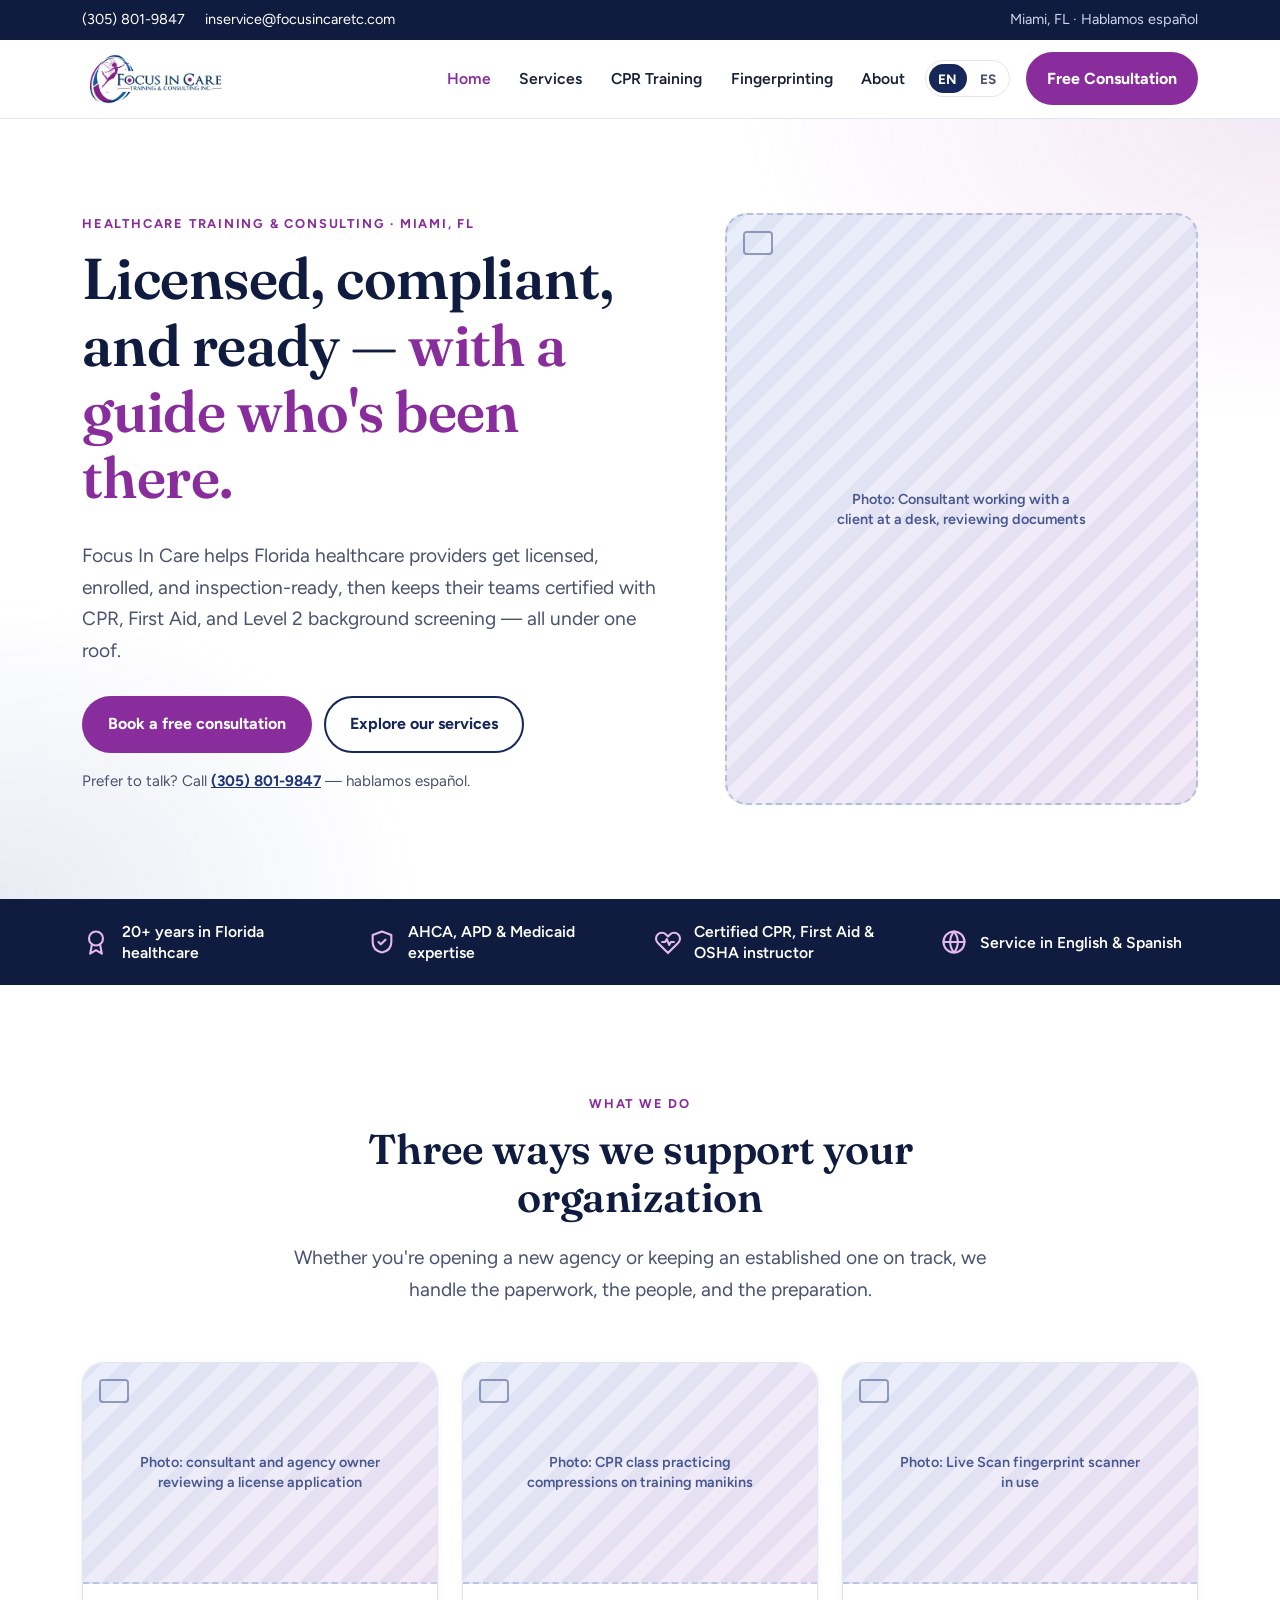
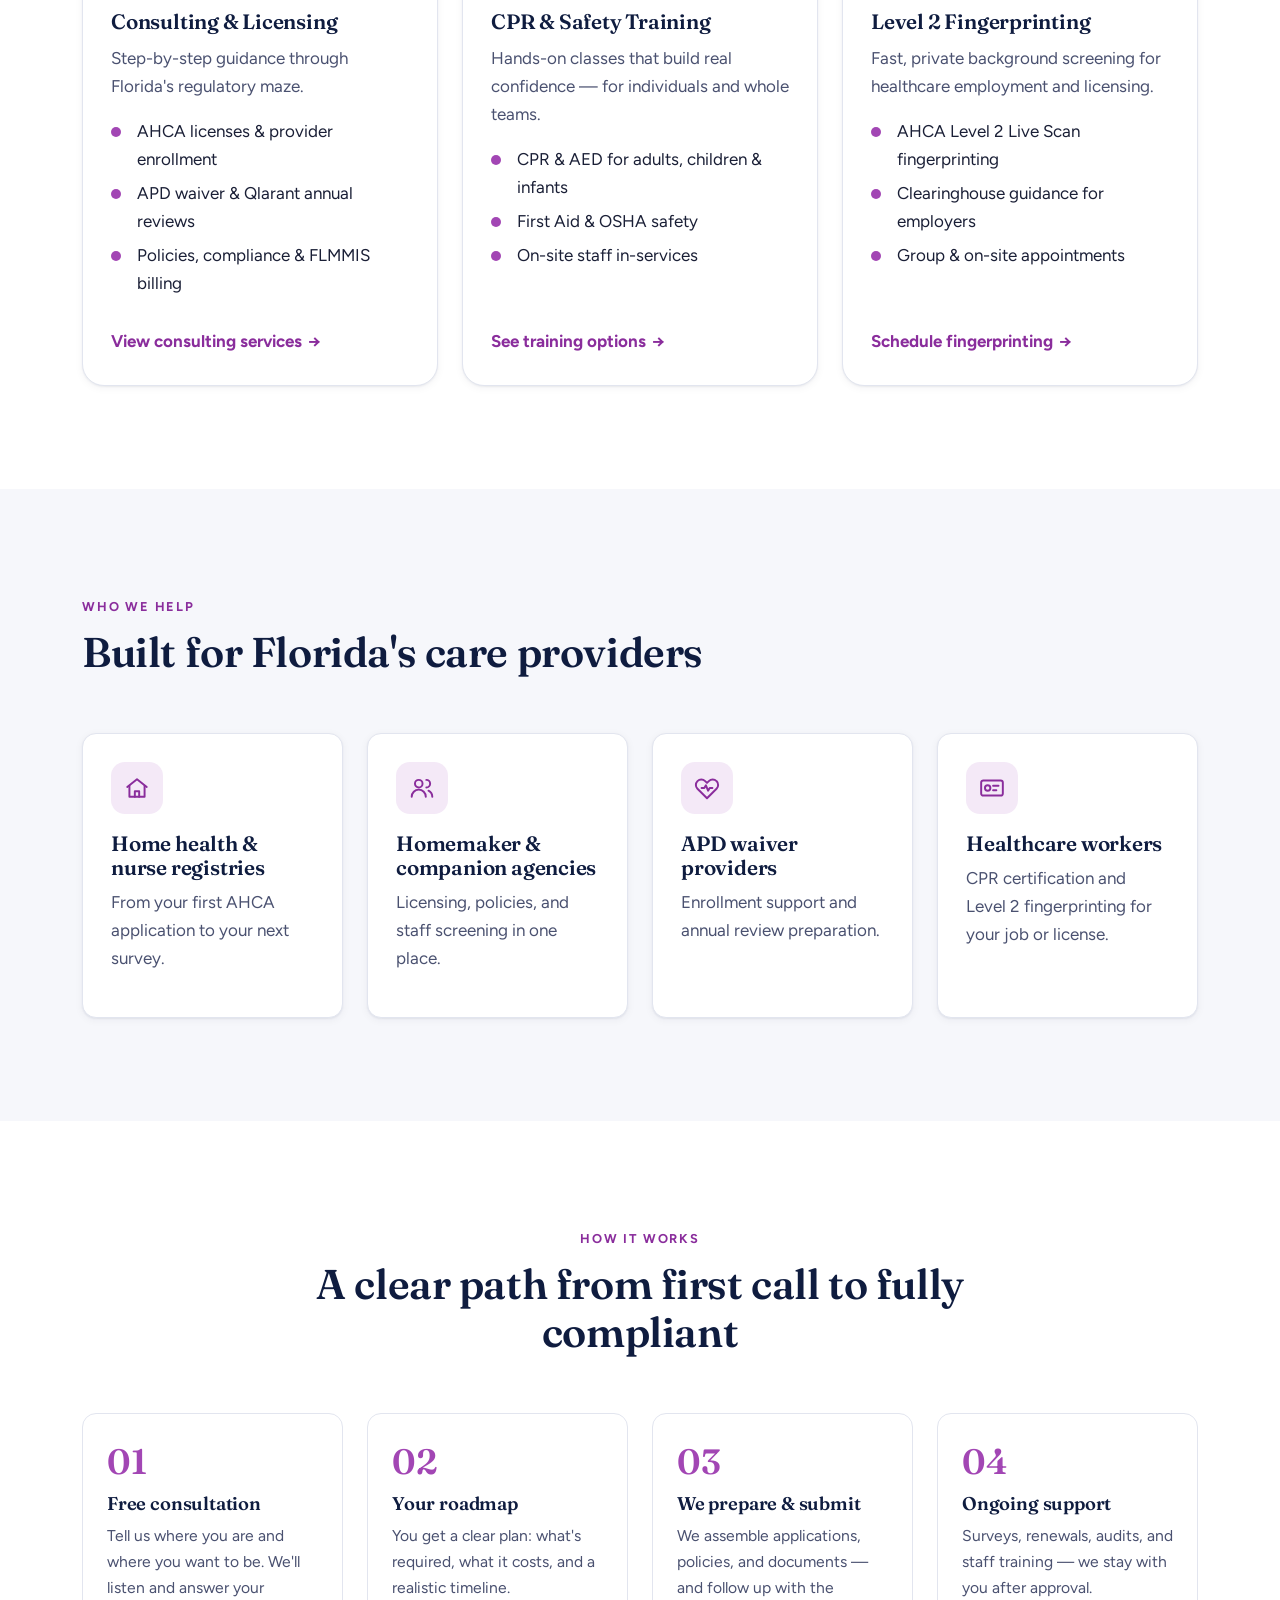
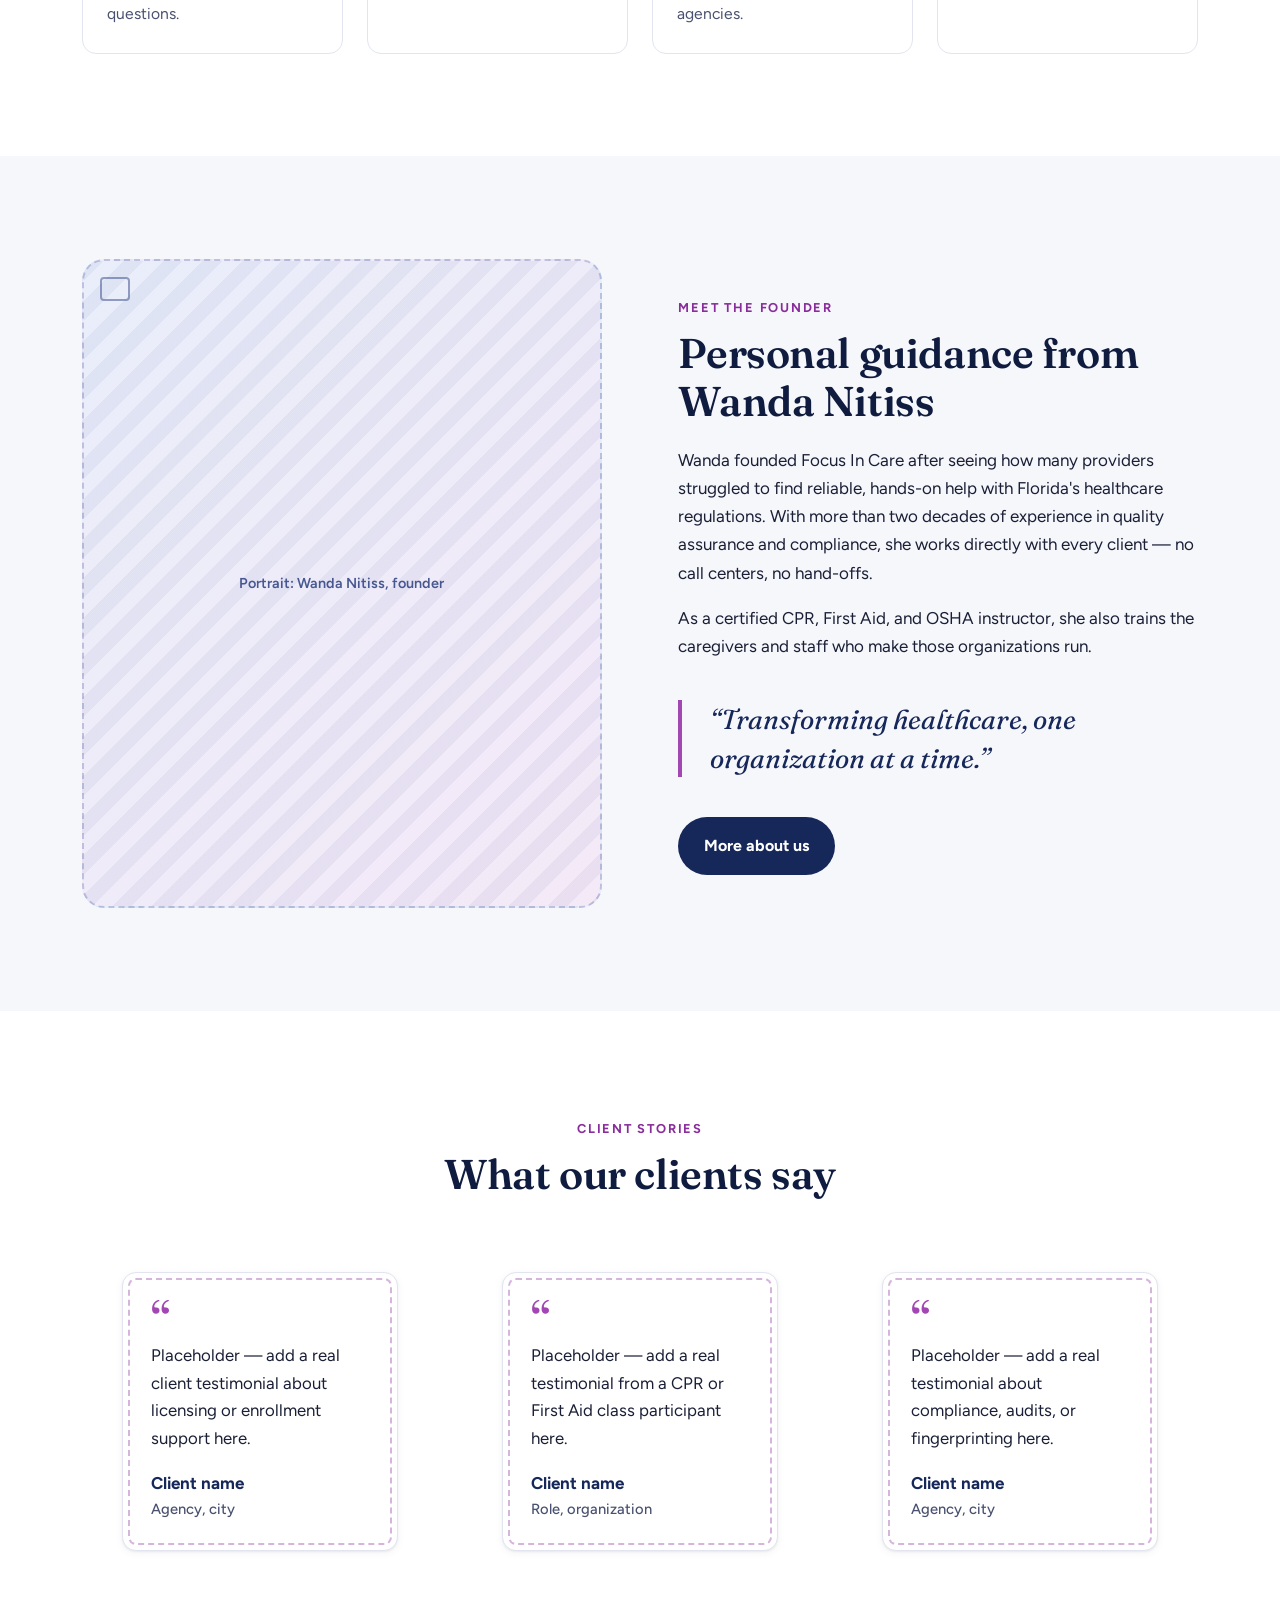
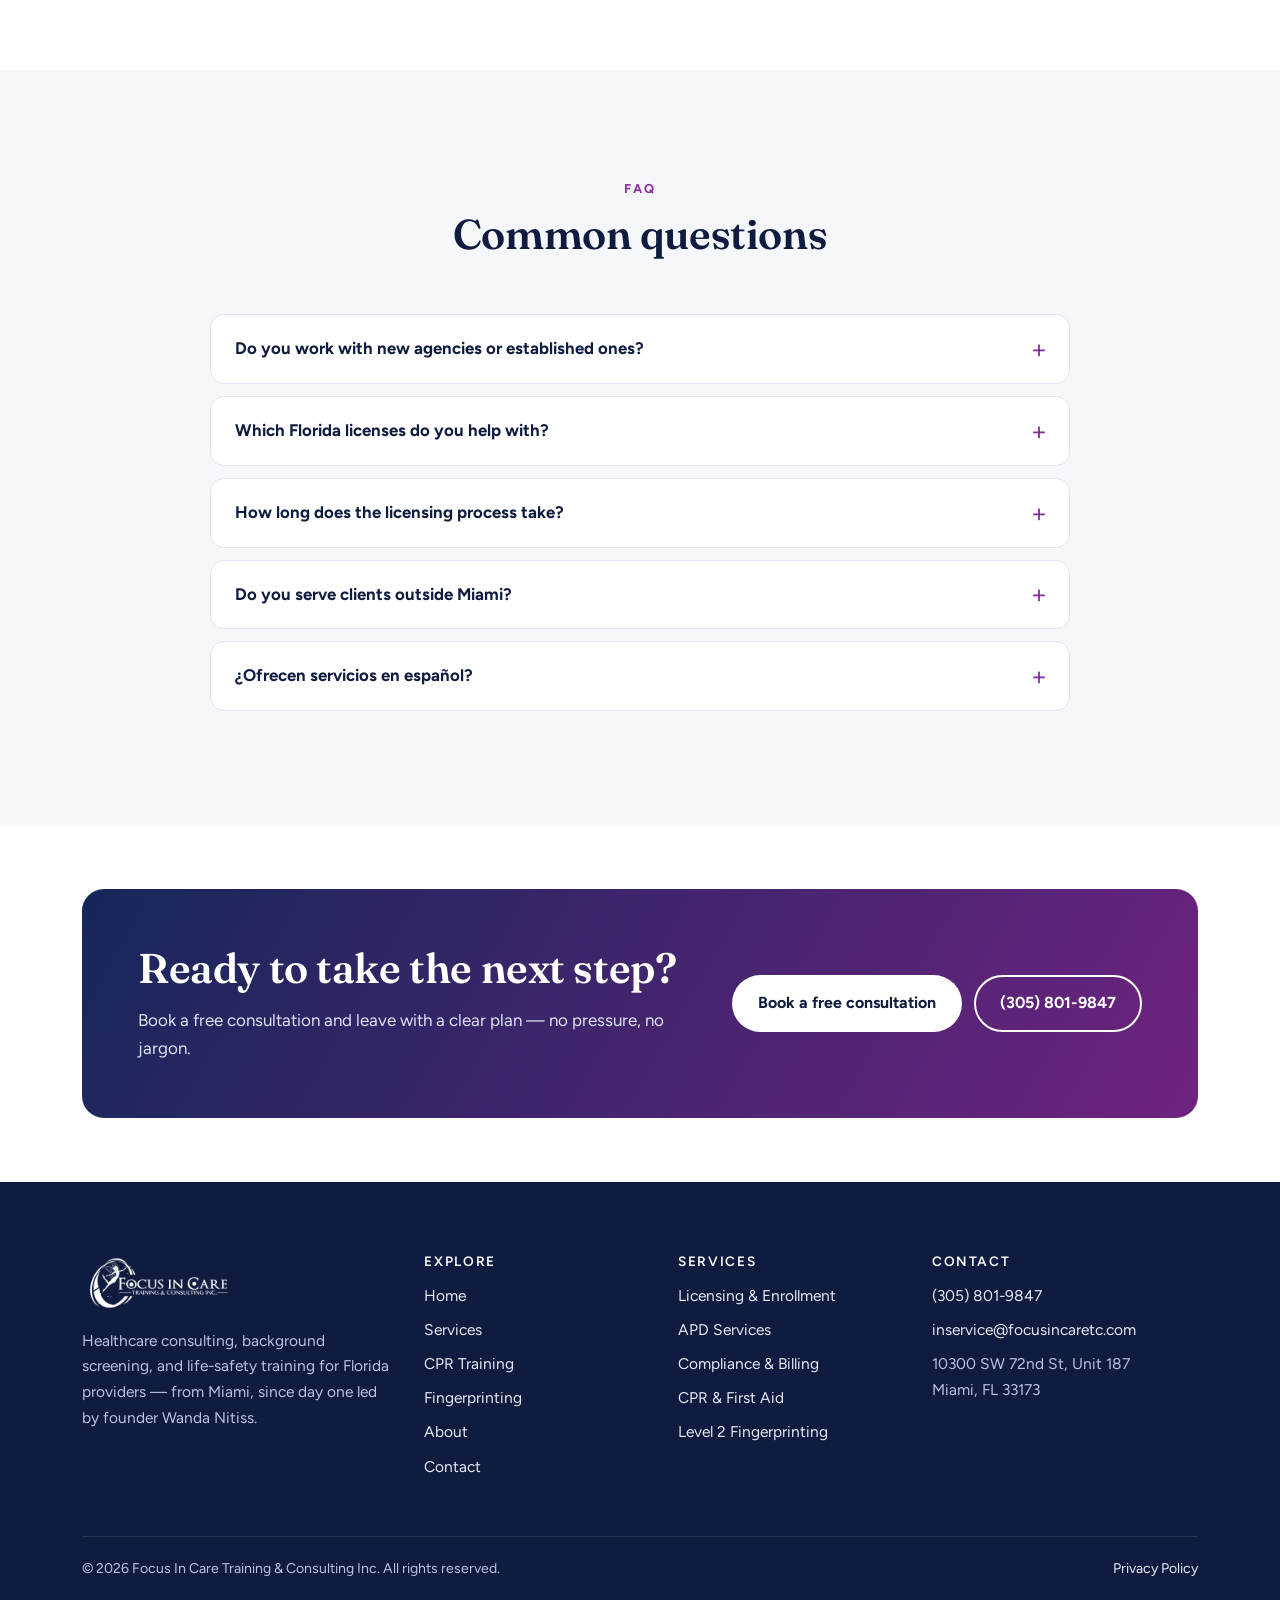
==== commit 095256c4: "Make home page consulting photo placeholder text generic Co-Authored-By: Claude Sonnet 5.5 <noreply@" ====
--- a/index.html
+++ b/index.html
@@ -103,7 +103,7 @@
       </div>
       <p class="hero__note">Prefer to talk? Call <a href="tel:+13058019847">(305) 801-9847</a> — hablamos español.</p>
     </div>
-    <div class="ph ph--portrait" role="img" aria-label="Photo: Wanda consulting with a client at a desk, reviewing documents"><span class="ph__label">Photo: Wanda consulting with a client at a desk, reviewing documents</span></div>
+    <div class="ph ph--portrait" role="img" aria-label="Photo: Consultant working with a client at a desk, reviewing documents"><span class="ph__label">Photo: Consultant working with a client at a desk, reviewing documents</span></div>
   </div>
 </section>
 
--- a/assets/css/styles.css
+++ b/assets/css/styles.css
@@ -224,6 +224,11 @@
 .ph--wide { aspect-ratio: 16 / 9; }
 .ph--square { aspect-ratio: 1; }
 .ph--portrait { aspect-ratio: 4 / 5; }
+.portrait-img {
+  display: block; width: 100%; max-width: 420px; height: auto; margin-inline: auto;
+  aspect-ratio: 4 / 5; object-fit: cover; object-position: 35% 25%;
+  border-radius: var(--radius-lg);
+}
 
 /* ---------- Hero ---------- */
 .hero {
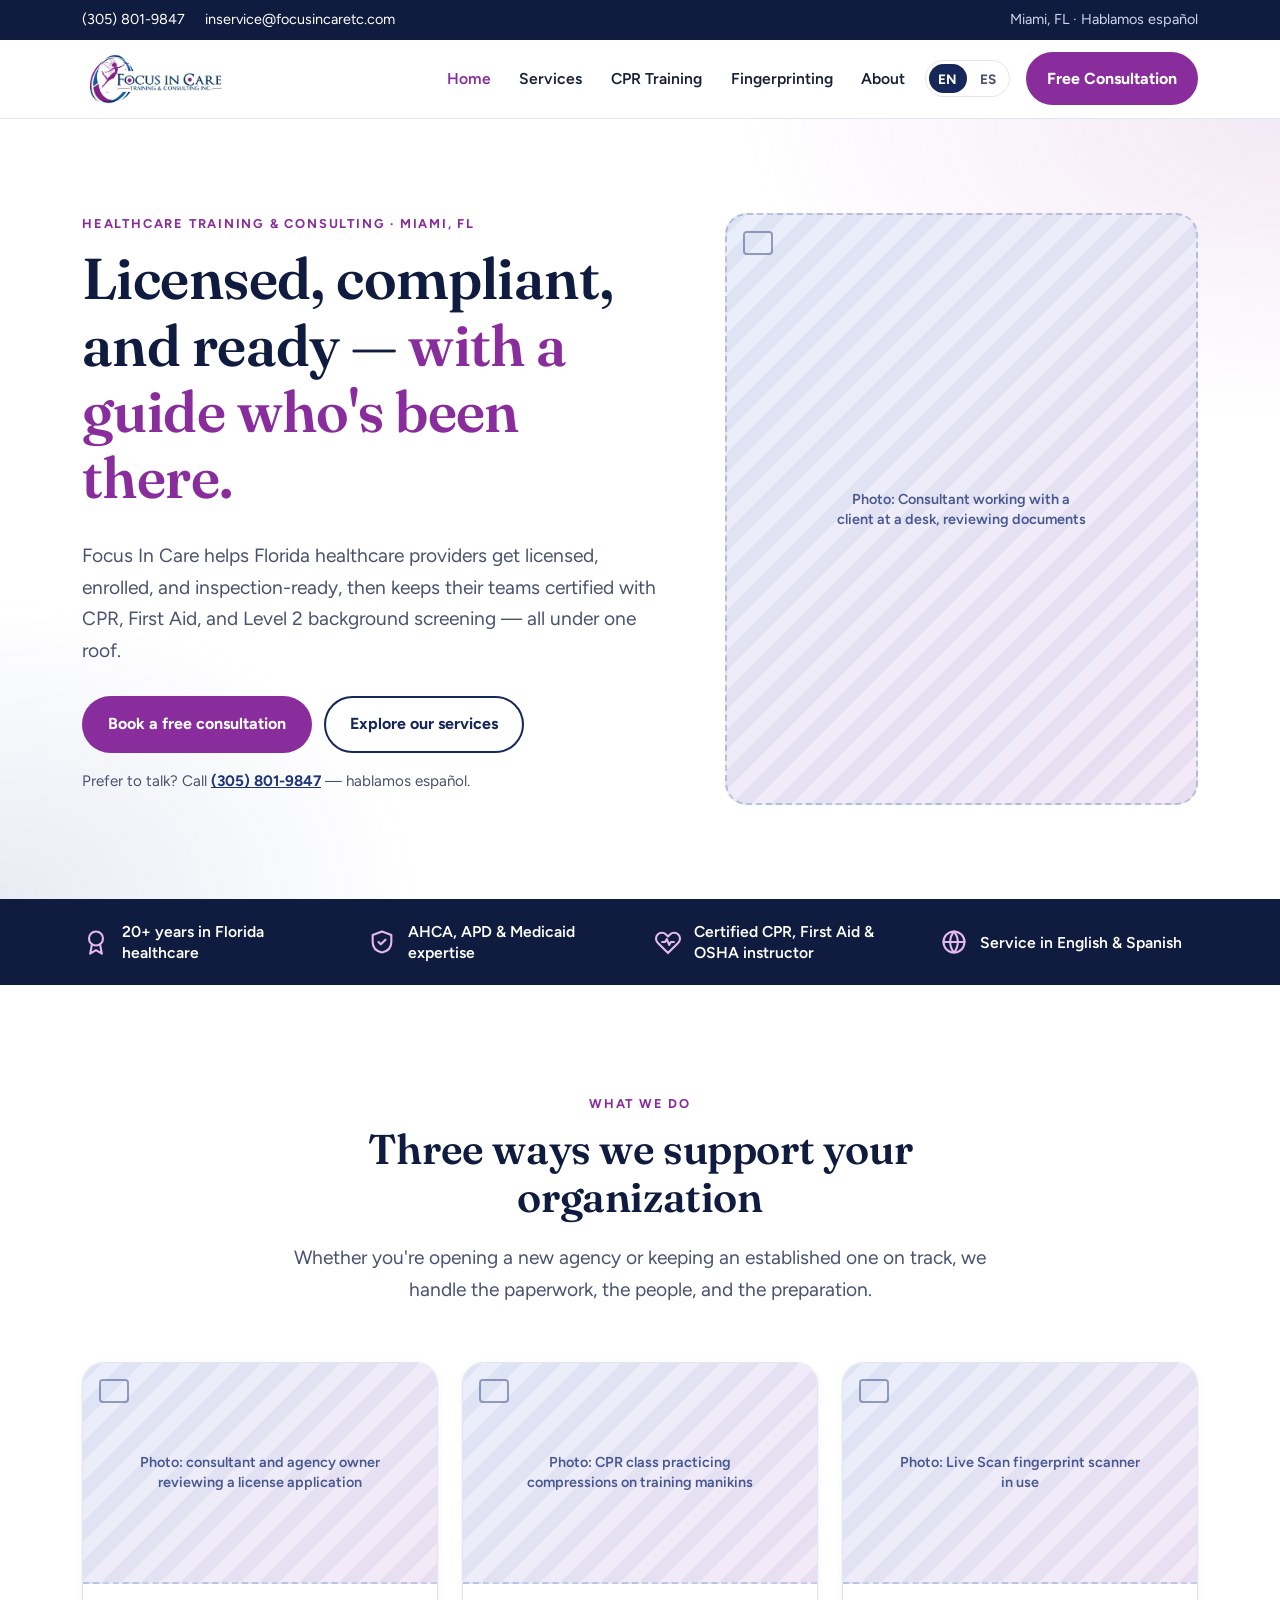
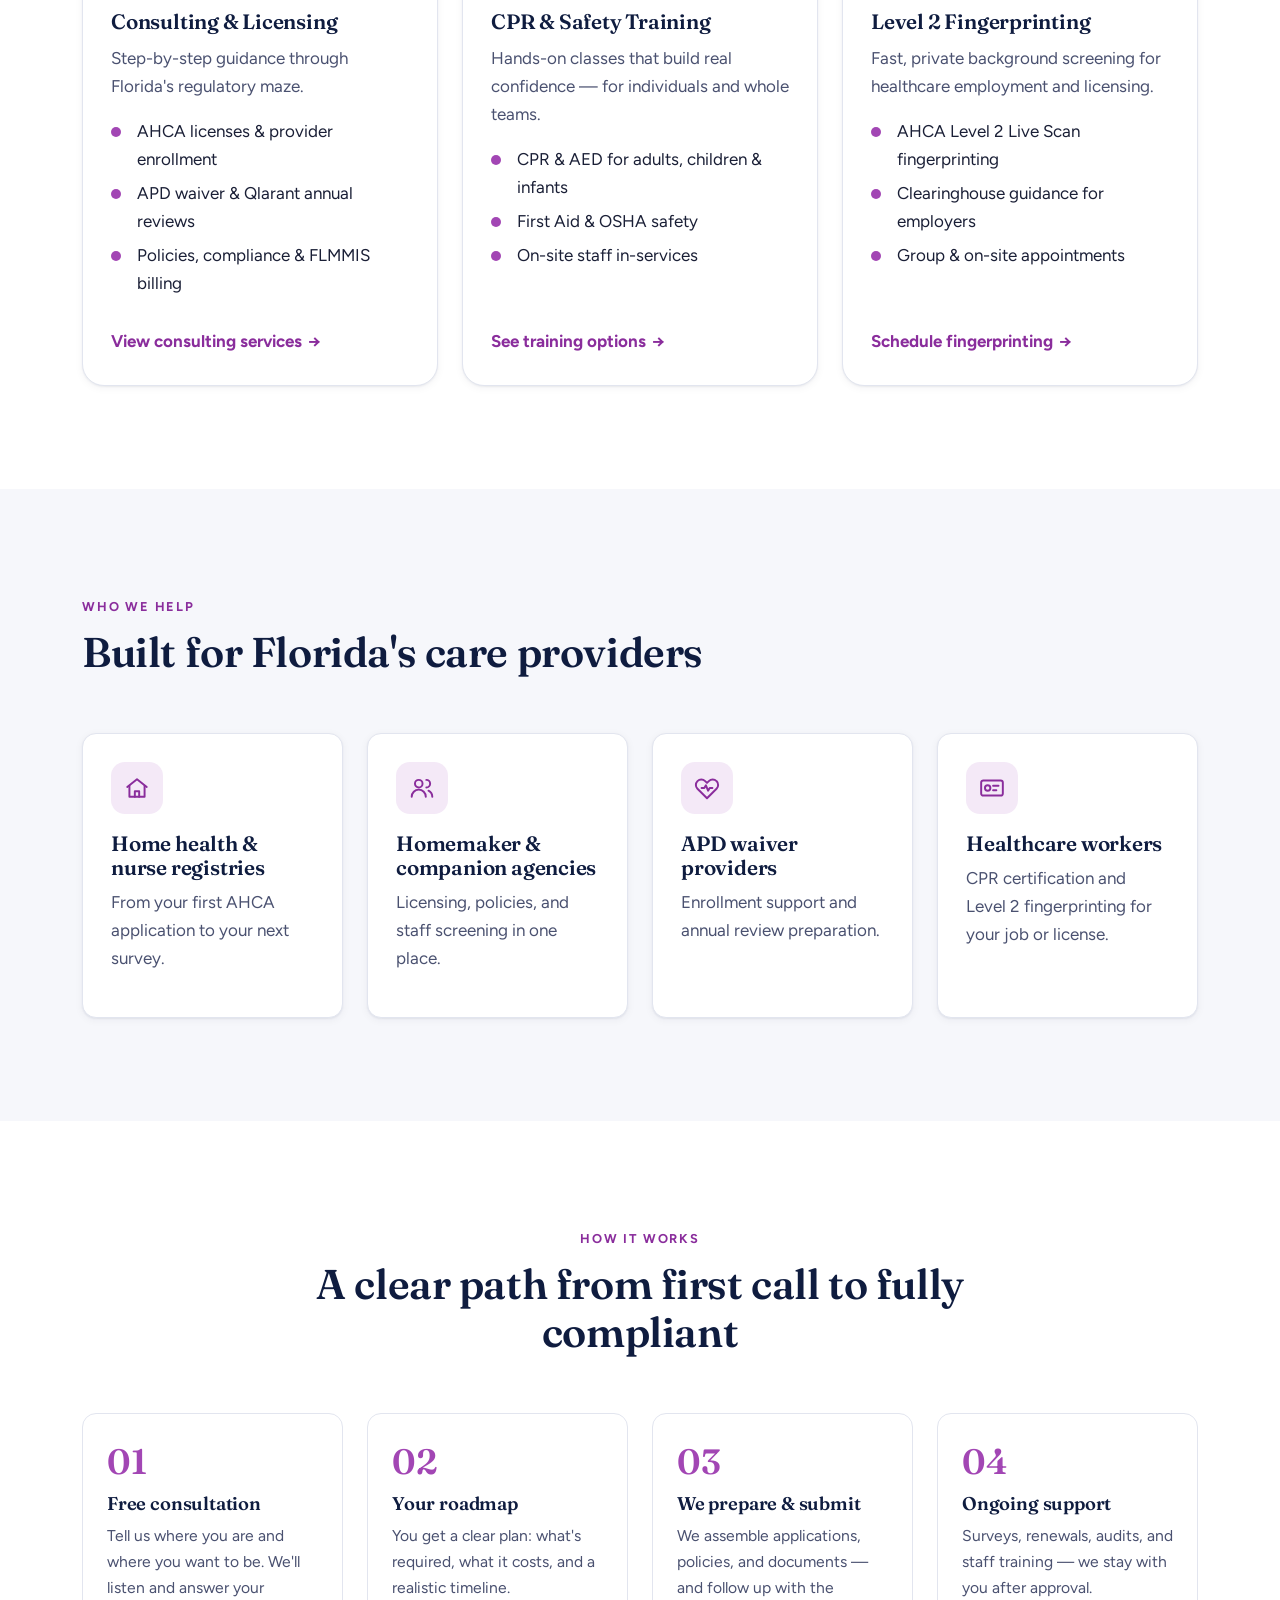
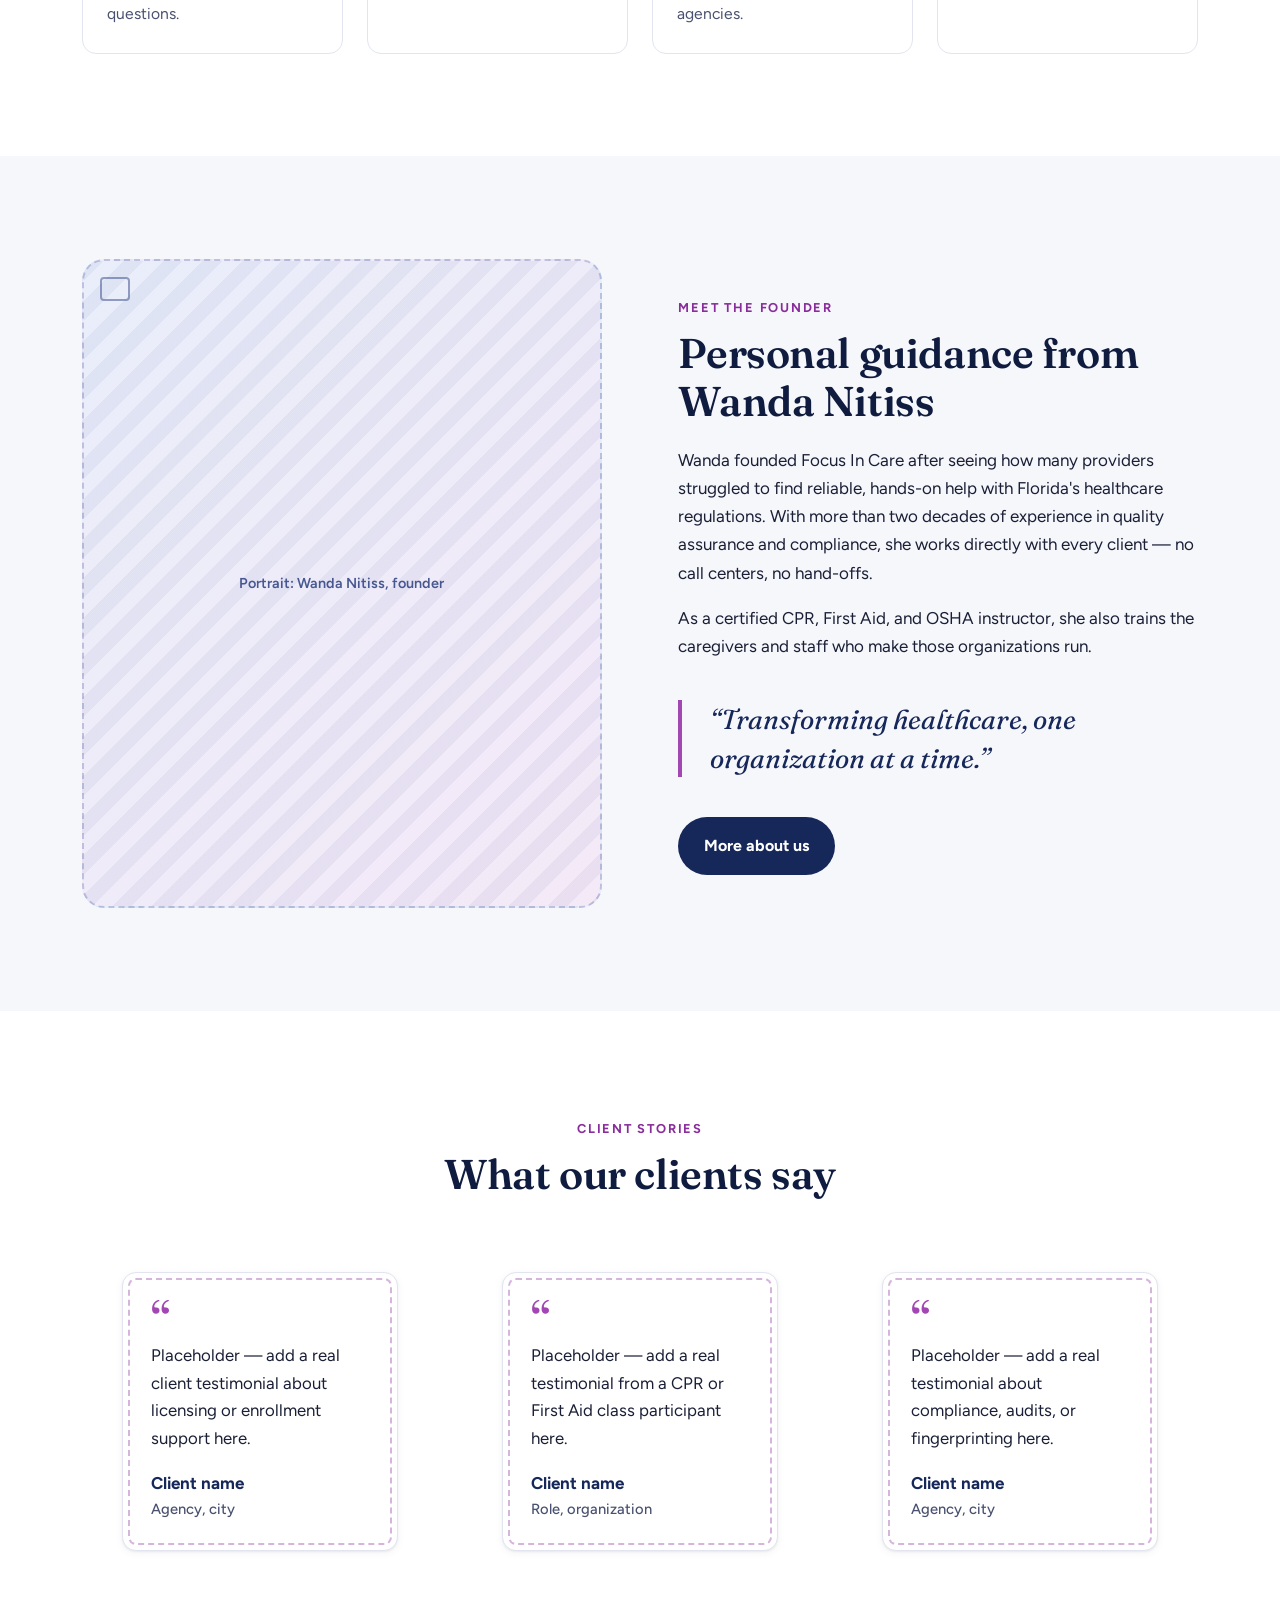
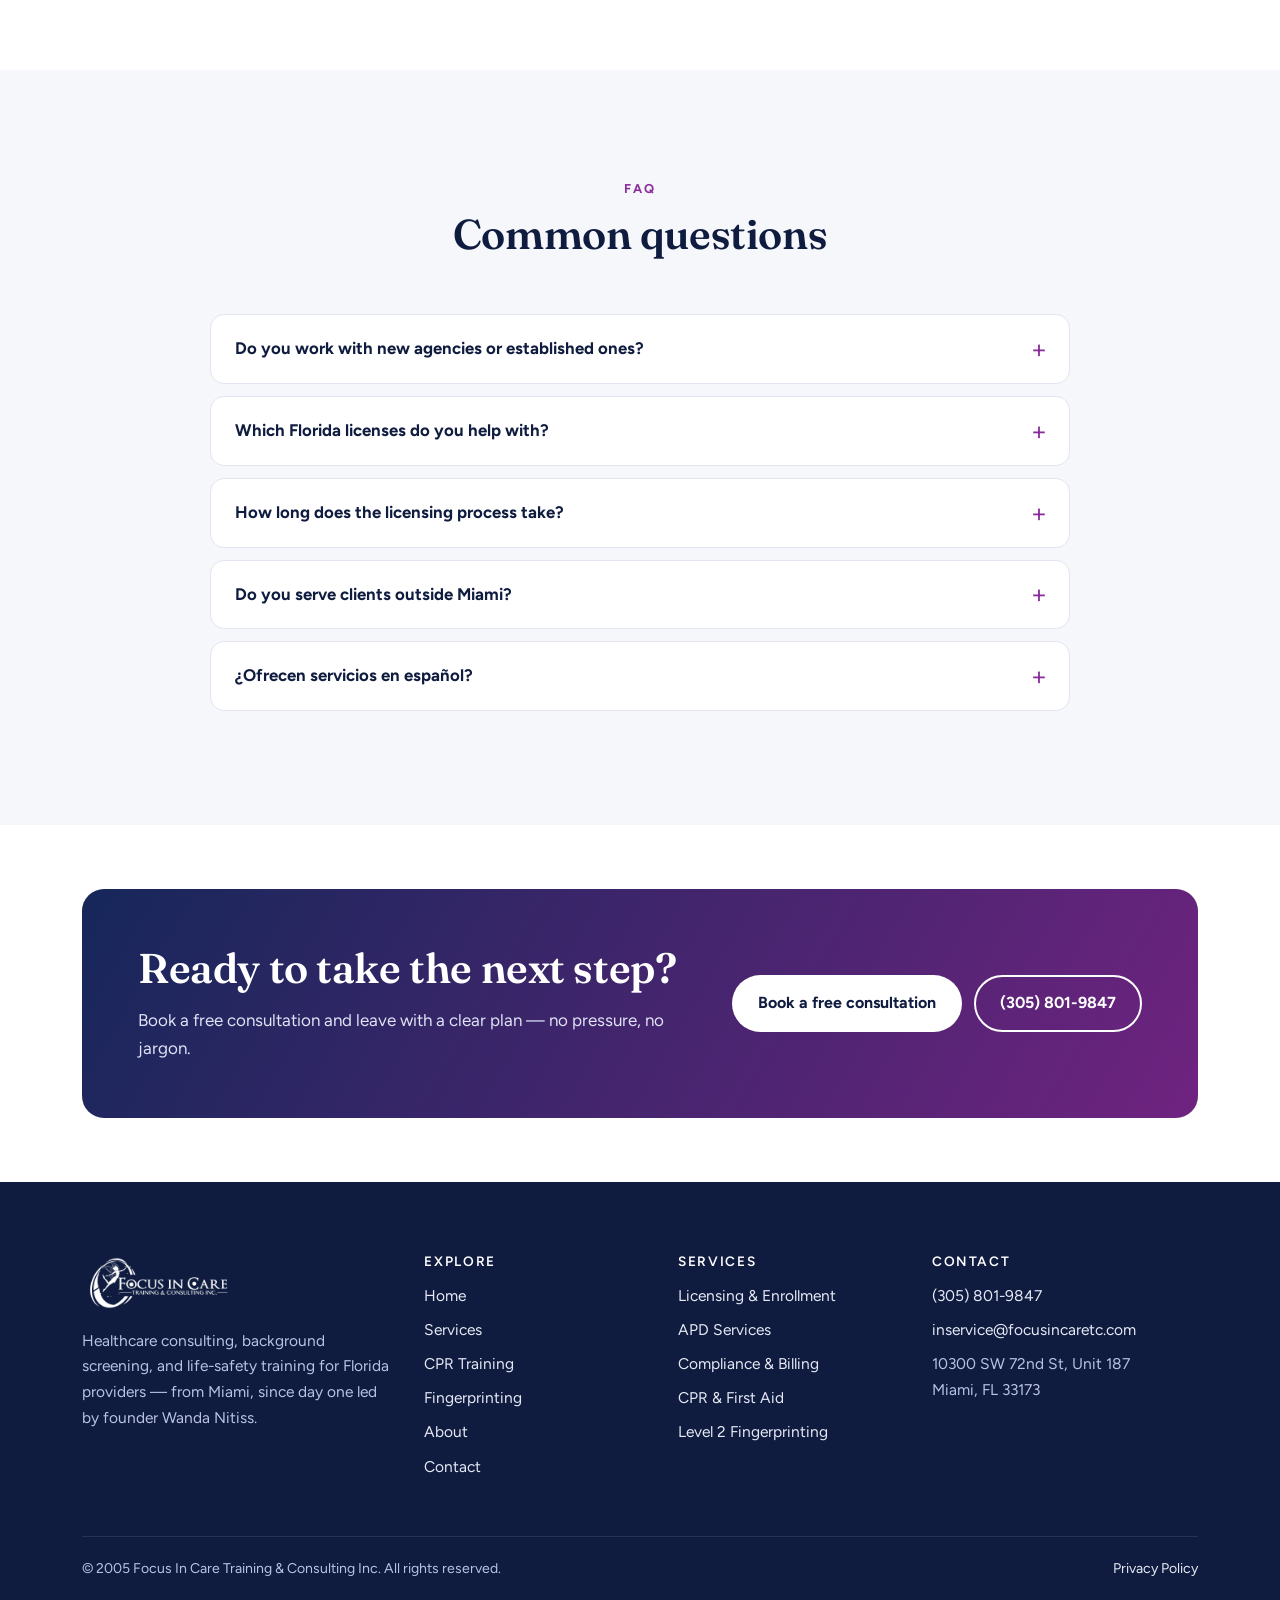
==== commit 2e14454b: "Set footer copyright year to 2005 on all pages The footer year was filled in automatically with the " ====
--- a/index.html
+++ b/index.html
@@ -312,7 +312,7 @@
       </div>
     </div>
     <div class="footer__bottom">
-      <span>© <span data-year>2026</span> Focus In Care Training &amp; Consulting Inc. All rights reserved.</span>
+      <span>© 2005 Focus In Care Training &amp; Consulting Inc. All rights reserved.</span>
       <a href="privacy.html">Privacy Policy</a>
     </div>
   </div>
